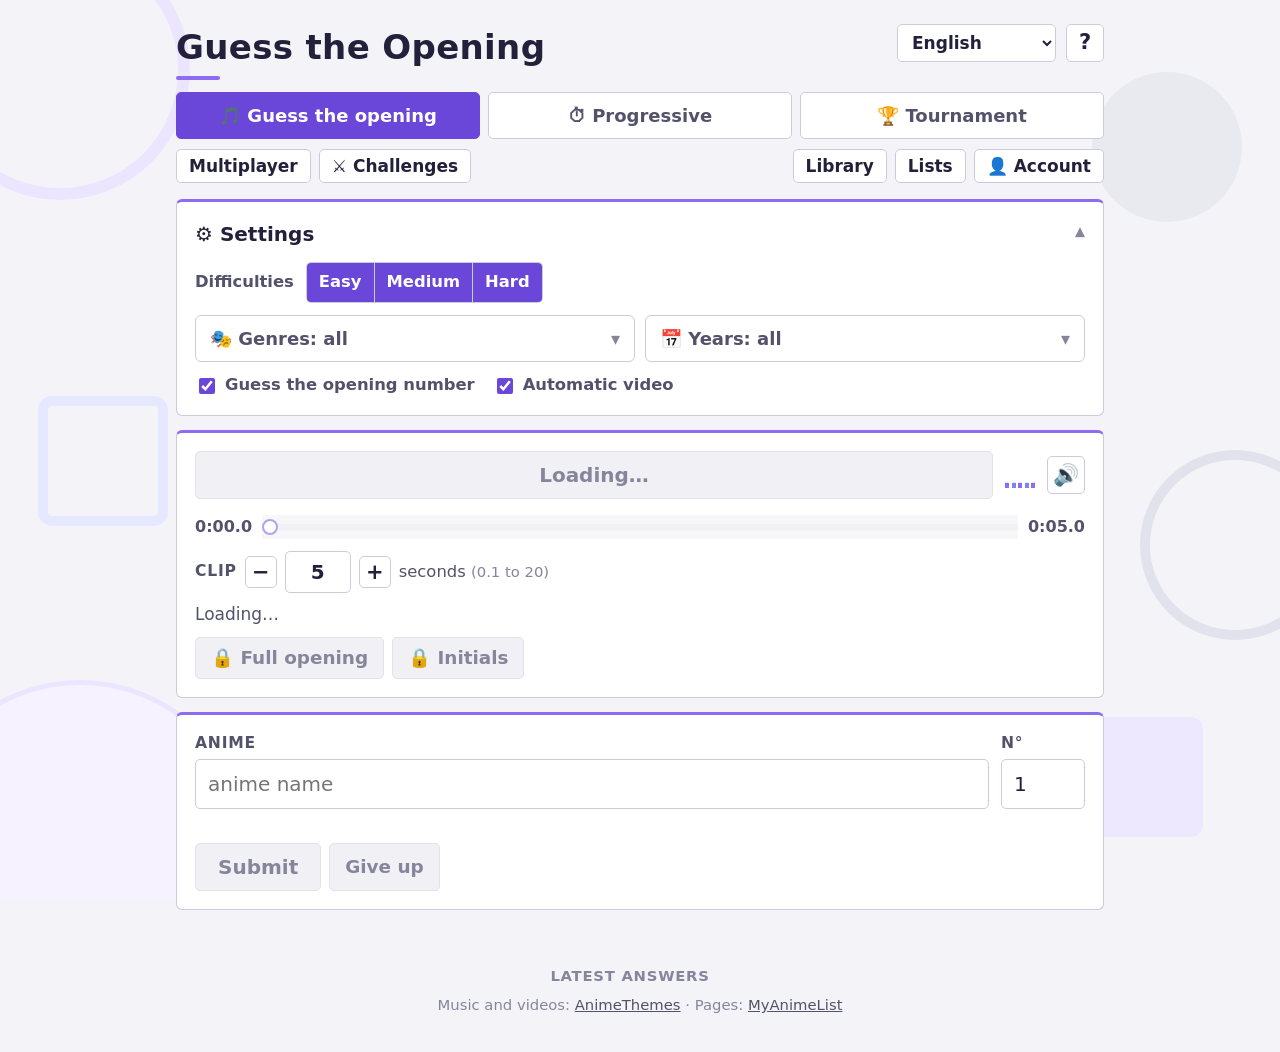
==== index.html @ 4250f439 "Add files via upload" ====
<!DOCTYPE html>
<html lang="fr">
<head>
  <meta charset="UTF-8">
  <meta name="viewport" content="width=device-width, initial-scale=1, viewport-fit=cover">
  <meta name="theme-color" content="#f4f4f8">
  <title>Devine l'opening</title>
  <link rel="icon" href="favicon.svg" type="image/svg+xml">
  <link rel="icon" href="favicon-32.png" sizes="32x32" type="image/png">
  <link rel="apple-touch-icon" href="apple-touch-icon.png">
  <link rel="manifest" href="site.webmanifest">
  <link rel="stylesheet" href="css/style.css?v=20261087">
</head>
<body>

  <!-- Décor animé (purement visuel) -->
  <div class="deco" aria-hidden="true">
    <span></span><span></span><span></span><span></span><span></span><span></span>
  </div>

  <header class="top">
    <div class="brand">
      <h1>Devine l'opening</h1>
    </div>

    <div class="top-right">
      <!-- Langue -->
      <select id="lang-select" class="lang-select" aria-label="Langue"></select>

      <!-- Aide : survol sur ordinateur, appui sur téléphone -->
      <div id="help" class="help">
        <button id="help-btn" class="btn secondary square" type="button" aria-describedby="help-box" aria-label="Aide">?</button>
        <div id="help-box" class="help-box" role="tooltip">
          <!-- ✏️ RÈGLES : tu peux modifier ce texte (balises <h3>, <p>, <ul>, <b>, <u>…).
               Les <span data-count="…"> sont remplis automatiquement par le site. -->
          <h3>Jouer</h3>
          <ul>
            <li data-i18n-html="help1">Un extrait d'opening est joué à un <b>moment aléatoire</b> (durée réglable : <b>0,1 à 20 s</b>).</li>
            <li data-i18n-html="help2">Trouve <b>l'anime</b> et le <b>numéro de l'opening</b>, puis <b>Valider</b>. Les saisons d'un anime sont regroupées et ses openings numérotés <u>à la suite</u>. Deux openings qui ont la même musique sont tous les deux acceptés.</li>
            <li data-i18n-html="help3"><b>Correct</b> = bon anime et bon numéro · <b>Presque</b> = bon anime, mauvais numéro · <b>Faux</b>. <b>Abandonner</b> montre la réponse.</li>
            <li data-i18n-html="help4">Options : décocher <b>Deviner le numéro</b> pour ne trouver que l'anime ; <b>Vidéo automatique</b> lance la vidéo après chaque réponse.</li>
          </ul>

          <h3>Indices</h3>
          <ul>
            <li data-i18n-html="help5"><b>Opening entier</b> : la musique complète. Il débloque ensuite <b>Initiales</b> : la première lettre de chaque mot du titre.</li>
          </ul>

          <h3>Difficultés (cumulables)</h3>
          <ul>
            <li data-i18n-html="help6"><b>Facile</b> : <span data-count="easy">…</span> openings, les plus connus.</li>
            <li data-i18n-html="help7"><b>Moyen</b> : <span data-count="medium">…</span> openings, moins marquants.</li>
            <li data-i18n-html="help8"><b>Difficile</b> : <span data-count="hard">…</span> openings, tout le reste du catalogue.</li>
          </ul>
          <p class="small" data-i18n-html="help9">La difficulté est notée pour chaque <b>opening</b>, pas pour l'anime entier : dans une même série, certains sont faciles et d'autres difficiles. Classement fait à la main (époque, popularité de l'anime, notoriété de l'opening). Les nombres se calculent au premier chargement (quelques minutes).</p>

          <h3>Après la réponse</h3>
          <ul>
            <li data-i18n-html="help10">Titre, difficulté, couverture, sortie, lien <b>MyAnimeList</b> et <b>vidéo</b> de l'opening.</li>
            <li data-i18n-html="help11"><b>＋ Ajouter à une liste</b> range l'opening dans une ou plusieurs de tes listes.</li>
          </ul>

          <h3>Listes, compte, bibliothèque</h3>
          <ul>
            <li data-i18n-html="help12"><b>Listes</b> : crée autant de listes que tu veux. <b>Compte</b> : chaque compte a ses propres listes (enregistrées sur cet appareil ; exporte-les pour les retrouver ailleurs).</li>
            <li data-i18n-html="help13"><b>Bibliothèque</b> : tous les openings, avec recherche, difficulté, écoute <b>▶</b> et vidéo <b>🎬</b>.</li>
          </ul>

          <h3>Genres</h3>
          <ul>
            <li data-i18n-html="help14">Ouvre <b>🎭 Genres</b> (au-dessus du lecteur) et coche un ou plusieurs genres (Comédie, Ecchi, Isekai, Romance…) : seuls les openings d'animes ayant l'un de ces genres sont proposés. Rien de coché = tout le catalogue.</li>
            <li>Les genres concernent les animes de la liste Facile / Moyen ; les difficultés cochées restent prises en compte.</li>
          </ul>

          <h3>Défis entre amis</h3>
          <ul>
            <li data-i18n-html="help15">Onglet <b>⚔ Défis</b> : compose une liste d'openings (nombre libre), choisis pour chacun le <b>début</b> et la <b>durée</b> de l'extrait, puis copie le <b>lien</b> à envoyer à un ami.</li>
            <li>Ton ami ouvre le lien, joue les openings à la suite et peut te renvoyer son score.</li>
          </ul>

          <h3>Multijoueur</h3>
          <ul>
            <li data-i18n-html="help16">Crée une room et partage le <b>code</b> (ou le lien). L'hôte règle tout : difficultés, de <b>1 à 100</b> openings, durée, années, indices, numéro à deviner ou non.</li>
            <li data-i18n-html="help17">Tout le monde entend le même extrait. L'opening n'est révélé que quand <b>tous</b> ont validé ou abandonné.</li>
            <li data-i18n-html="help18"><b>3 points</b> par bonne réponse sans indice, <b>2</b> avec l'opening entier, <b>1</b> avec les initiales.</li>
          </ul>

          <h3>Crédits</h3>
          <p>Créé par Lypse avec l'aide de Claude AI.</p>
          <!-- FIN DES RÈGLES -->
        </div>
      </div>
    </div>
  </header>

  <!-- Les 3 jeux -->
  <nav class="modes" aria-label="Jeux">
    <a class="mode-tab active" href="index.html" aria-current="page">🎵 Devine l'opening</a>
    <a class="mode-tab" href="speed.html">⏱ Progressif</a>
    <a class="mode-tab" href="tournament.html">🏆 Tournoi</a>
  </nav>

  <!-- Menu : jouer à plusieurs | mes affaires -->
  <nav class="nav" aria-label="Menu">
    <div class="nav-group">
      <button id="nav-multi" class="btn secondary" type="button">Multijoueur</button>
      <button id="nav-challenge" class="btn secondary" type="button">⚔ Défis</button>
    </div>
    <div class="nav-group">
      <button id="nav-library" class="btn secondary" type="button">Bibliothèque</button>
      <button id="nav-lists" class="btn secondary" type="button">Listes</button>
      <button id="nav-account" class="btn secondary" type="button">👤 Compte</button>
    </div>
  </nav>

  <main>

    <!-- Bandeau du mode multijoueur -->
    <div id="mp-bar" class="mp-bar hidden">
      <span id="mp-bar-text"></span>
      <span class="mp-bar-actions">
        <button id="mp-force" class="btn secondary mini2 hidden" type="button" title="Révéler sans attendre les joueurs qui n'ont pas répondu">Révéler maintenant</button>
        <button id="mp-bar-leave" class="btn secondary mini2" type="button">Quitter</button>
      </span>
    </div>

    <!-- Réglages : tout au même endroit -->
    <details id="settings" class="card settings" open>
      <summary>⚙ Réglages</summary>
      <div class="set-body">
        <div class="set-row">
          <span class="set-label">Difficultés</span>
          <!-- Difficultés : on peut en activer plusieurs en même temps -->
          <div class="mode" role="group" aria-label="Difficultés">
            <button id="lvl-easy" class="seg active" type="button" aria-pressed="true">Facile</button>
            <button id="lvl-medium" class="seg active" type="button" aria-pressed="true">Moyen</button>
            <button id="lvl-hard" class="seg active" type="button" aria-pressed="true">Difficile</button>
          </div>
        </div>
    <div class="filter-row">
    <details id="genre-box" class="genre-box">
      <summary>🎭 Genres : <span id="genre-label">tous</span></summary>
      <div class="genre-body">
        <div id="genre-chips" class="genre-chips"></div>
        <p id="genre-info" class="lib-info"></p>
        <button id="genre-clear" class="btn secondary mini2" type="button">Tout décocher</button>
      </div>
    </details>
    <details id="year-box" class="genre-box">
      <summary>📅 Années : <span id="year-label">toutes</span></summary>
      <div class="genre-body">
        <div class="year-row">
          <label for="year-min">De</label>
          <input id="year-min" type="number" min="1960" max="2100" step="1" placeholder="1960" inputmode="numeric">
          <label for="year-max">à</label>
          <input id="year-max" type="number" min="1960" max="2100" step="1" placeholder="2026" inputmode="numeric">
        </div>
        <p id="year-info" class="lib-info"></p>
        <button id="year-clear" class="btn secondary mini2" type="button">Toutes les années</button>
      </div>
    </details>
    </div>
        <div class="options">
          <label class="opt"><input id="opt-number" type="checkbox" checked> Deviner le numéro d'opening</label>
          <label class="opt"><input id="opt-autovideo" type="checkbox" checked> Vidéo automatique</label>
        </div>
      </div>
    </details>

    <!-- Lecteur audio -->
    <section id="player-card" class="card">
      <p id="notice" class="notice hidden"></p>

      <div class="player-row">
        <button id="play-btn" class="btn big" type="button" disabled>Chargement…</button>

        <!-- Égaliseur décoratif : s'anime pendant la lecture -->
        <div class="eq" aria-hidden="true"><i></i><i></i><i></i><i></i><i></i></div>

        <div class="volume">
          <button id="vol-btn" class="btn secondary square" type="button" aria-label="Volume">🔊</button>
          <div id="vol-panel" class="vol-panel hidden">
            <input id="vol-range" type="range" min="0" max="100" value="50" aria-label="Volume">
            <span id="vol-val">50%</span>
          </div>
        </div>
      </div>

      <div class="seek-row">
        <span id="time-cur" class="time">0:00</span>
        <input id="seek" type="range" min="0" max="5" step="0.01" value="0" disabled aria-label="Position dans l'audio">
        <span id="time-max" class="time">0:05</span>
      </div>

      <!-- Durée de l'extrait (0,1 à 20 secondes) -->
      <div class="length-row">
        <label for="length-input">Extrait</label>
        <button id="len-minus" class="btn secondary mini" type="button" aria-label="Moins de secondes">−</button>
        <input id="length-input" type="number" min="0.1" max="20" step="0.1" value="5" inputmode="decimal">
        <button id="len-plus" class="btn secondary mini" type="button" aria-label="Plus de secondes">+</button>
        <span class="length-unit">secondes <small>(0,1 à 20)</small></span>
      </div>

      <p id="status" class="status"></p>

      <div class="hints">
        <button id="full-btn" class="btn hint-full" type="button" disabled>🔒 Opening entier</button>
        <button id="letters-btn" class="btn hint-letters" type="button" disabled>🔒 Initiales</button>
      </div>

      <div id="letters" class="letters hidden" aria-live="polite"></div>
    </section>

    <!-- Réponse -->
    <section class="card">
      <form id="answer-form" autocomplete="off">
        <div class="answer-row">
          <div class="field grow">
            <label for="anime-input">Anime</label>
            <div class="autocomplete">
              <input id="anime-input" type="text" placeholder="nom de l'anime" role="combobox"
                     aria-autocomplete="list" aria-expanded="false" aria-controls="suggestions"
                     spellcheck="false" autocapitalize="off" autocorrect="off">
              <ul id="suggestions" class="suggestions hidden" role="listbox"></ul>
            </div>
          </div>

          <div id="num-field" class="field num">
            <label for="opening-input">N°</label>
            <input id="opening-input" type="number" min="1" step="1" value="1" inputmode="numeric">
          </div>
        </div>

        <p id="answer-msg" class="answer-msg"></p>
        <div class="form-actions">
          <button id="submit-btn" class="btn big" type="submit" disabled>Valider</button>
          <button id="giveup-btn" class="btn secondary" type="button" disabled>Abandonner</button>
        </div>
        <p id="wait-msg" class="wait-msg hidden"></p>
      </form>
    </section>

    <!-- Correction -->
    <section id="result" class="card result hidden" aria-live="polite">
      <div class="result-top">
        <img id="res-cover" class="cover hidden" alt="" loading="lazy" referrerpolicy="no-referrer">
        <div class="result-body">
          <div id="verdict" class="verdict"></div>
          <ul id="result-details" class="details"></ul>
        </div>
      </div>

      <div class="result-actions">
        <a id="res-mal" class="btn secondary hidden" target="_blank" rel="noopener noreferrer">Fiche MyAnimeList ↗</a>
        <button id="list-btn" class="btn secondary listbtn hidden" type="button">＋ Ajouter à une liste</button>
        <button id="res-video-btn" class="btn secondary hidden" type="button">▶ Voir l'opening</button>
      </div>

      <video id="res-video" class="res-video hidden" controls playsinline preload="none"></video>

      <!-- Multijoueur : résultats de la manche -->
      <div id="scoreboard" class="scoreboard hidden">
        <h3 id="sb-title"></h3>
        <ol id="sb-list"></ol>
      </div>
      <p id="mp-next-msg" class="mp-next-msg hidden"></p>

      <button id="next-btn" class="btn big" type="button">Suivant ➜</button>
    </section>

  </main>

  <footer class="foot">
    <div class="hist-row">
      <span class="foot-label">Dernières réponses</span>
      <div id="history" class="history" aria-label="Historique des réponses"></div>
      <span id="streak" class="streak"></span>
    </div>
    <p class="foot-credits">Musiques et vidéos : <a href="https://animethemes.moe" target="_blank" rel="noopener noreferrer">AnimeThemes</a> · Fiches : <a href="https://myanimelist.net" target="_blank" rel="noopener noreferrer">MyAnimeList</a></p>
  </footer>

  <!-- Fenêtre « Ajouter à une liste » -->
  <div id="picker" class="picker hidden" role="dialog" aria-modal="true" aria-label="Ajouter à une liste">
    <div class="picker-box">
      <h3>Ajouter à une liste</h3>
      <p id="picker-entry" class="picker-entry"></p>
      <ul id="picker-lists" class="picker-lists"></ul>
      <div class="picker-new">
        <input id="picker-new" type="text" maxlength="30" placeholder="nouvelle liste…" autocomplete="off">
        <button id="picker-create" class="btn" type="button">Créer</button>
      </div>
      <div class="picker-actions">
        <button id="picker-close" class="btn secondary" type="button">Fermer</button>
      </div>
    </div>
  </div>

  <!-- Panneau : bibliothèque, listes, multijoueur, compte -->
  <div id="panel" class="panel hidden" role="dialog" aria-modal="true" aria-label="Menu">
    <div class="panel-box">
      <div class="panel-head">
        <div class="tabs" role="tablist">
          <button class="tab active" type="button" data-tab="library">Bibliothèque</button>
          <button class="tab" type="button" data-tab="lists">Listes</button>
          <button class="tab" type="button" data-tab="multi">Multijoueur</button>
          <button class="tab" type="button" data-tab="challenge">Défis</button>
          <button class="tab" type="button" data-tab="account">Compte</button>
        </div>
        <button id="panel-close" class="btn secondary square" type="button" aria-label="Fermer">✕</button>
      </div>

      <div class="panel-body">

        <!-- Bibliothèque -->
        <section id="tab-library" class="tabpane">
          <input id="lib-q" type="text" placeholder="rechercher un anime (tout le catalogue)" spellcheck="false" autocomplete="off">
          <div class="lib-chips" role="group" aria-label="Difficultés affichées">
            <button class="lib-chip active" type="button" data-tier="easy">Facile</button>
            <button class="lib-chip active" type="button" data-tier="medium">Moyen</button>
            <button class="lib-chip active" type="button" data-tier="hard">Difficile</button>
          </div>
          <label class="lib-vol" for="lib-vol">🔊 Volume de la musique
            <input id="lib-vol" type="range" min="0" max="100" value="50" aria-label="Volume de la musique de la bibliothèque">
            <span id="lib-vol-val">50%</span>
          </label>
          <p id="lib-info" class="lib-info"></p>
          <div id="lib-list" class="lib-list"></div>
        </section>

        <!-- Listes -->
        <section id="tab-lists" class="tabpane hidden">
          <div class="lists-bar">
            <select id="lists-select" aria-label="Choisir une liste"></select>
            <button id="lists-rename" class="btn secondary mini2" type="button">Renommer</button>
            <button id="lists-delete" class="btn secondary mini2" type="button">Supprimer</button>
          </div>
          <div class="lists-new">
            <input id="lists-new" type="text" maxlength="30" placeholder="nouvelle liste…" autocomplete="off">
            <button id="lists-create" class="btn" type="button">Créer une liste</button>
          </div>
          <p id="lists-info" class="lib-info"></p>
          <ul id="lists-rows" class="lib-rows"></ul>
        </section>

        <!-- Multijoueur -->
        <section id="tab-multi" class="tabpane hidden">
          <div id="mp-start" class="mp-block">
            <label for="mp-name">Pseudo</label>
            <input id="mp-name" type="text" maxlength="16" placeholder="ton pseudo" autocomplete="off">
            <div class="mp-actions">
              <button id="mp-create" class="btn" type="button">Créer une room</button>
            </div>
            <div class="mp-join">
              <input id="mp-code" type="text" maxlength="5" placeholder="CODE" autocomplete="off" spellcheck="false">
              <button id="mp-join" class="btn secondary" type="button">Rejoindre</button>
            </div>
            <p id="mp-msg" class="mp-msg"></p>
          </div>

          <div id="mp-lobby" class="mp-block hidden">
            <div class="mp-code-row">
              <span>Room</span> <b id="mp-room-code" class="mp-code"></b>
              <button id="mp-copy" class="btn secondary mini2" type="button">Copier le lien</button>
            </div>

            <h3>Joueurs <span id="mp-count"></span></h3>
            <ul id="mp-players" class="mp-players"></ul>

            <!-- Réglages (modifiables par l'hôte avant le lancement) -->
            <div id="mp-settings" class="mp-settings">
              <h3>Réglages des openings</h3>
              <div class="mp-row">
                <span class="mp-label">Difficultés</span>
                <label class="mp-check"><input id="mp-lvl-easy" type="checkbox" checked> Facile</label>
                <label class="mp-check"><input id="mp-lvl-medium" type="checkbox" checked> Moyen</label>
                <label class="mp-check"><input id="mp-lvl-hard" type="checkbox" checked> Difficile</label>
              </div>
              <div class="mp-row">
                <label class="mp-label" for="mp-rounds">Nombre d'openings</label>
                <input id="mp-rounds" type="number" min="1" max="100" step="1" value="10" inputmode="numeric">
                <small>(1 à 100)</small>
              </div>
              <div class="mp-row">
                <label class="mp-label" for="mp-length">Durée de l'extrait</label>
                <input id="mp-length" type="number" min="0.1" max="20" step="0.1" value="5" inputmode="decimal">
                <small>secondes (0,1 à 20)</small>
              </div>
              <div class="mp-row">
                <label class="mp-label" for="mp-year-min">Années</label>
                <input id="mp-year-min" type="number" min="1960" max="2100" step="1" placeholder="de" inputmode="numeric">
                <input id="mp-year-max" type="number" min="1960" max="2100" step="1" placeholder="à" inputmode="numeric">
                <small>(facultatif)</small>
              </div>
              <div class="mp-row">
                <span class="mp-label">Genres</span>
                <div id="mp-genres" class="genre-chips"></div>
              </div>
              <p class="mp-hint">Aucun genre coché = tous les openings. Les genres concernent les animes de la liste Facile / Moyen.</p>
              <div class="mp-row">
                <span class="mp-label">À deviner</span>
                <label class="mp-check"><input id="mp-number" type="checkbox" checked> Le numéro de l'opening (sinon, seulement l'anime)</label>
              </div>
              <div class="mp-row">
                <span class="mp-label">Indices</span>
                <label class="mp-check"><input id="mp-hints" type="checkbox" checked> Autorisés (ils rapportent moins de points)</label>
              </div>
            </div>
            <p id="mp-summary" class="mp-summary hidden"></p>
            <p id="mp-wait-host" class="mp-wait hidden">En attente du lancement par l'hôte…</p>

            <div class="mp-actions">
              <button id="mp-begin" class="btn big" type="button">Lancer la partie</button>
              <button id="mp-leave" class="btn secondary" type="button">Quitter la room</button>
            </div>
            <p id="mp-lobby-msg" class="mp-msg"></p>
          </div>
        </section>

        <!-- Défis entre amis -->
        <section id="tab-challenge" class="tabpane hidden">

          <!-- Un défi reçu par lien : on l'affiche avant de le démarrer -->
          <div id="ch-play" class="ch-block hidden">
            <h3 id="ch-play-title"></h3>
            <p id="ch-play-info" class="mp-summary"></p>
            <div class="mp-actions">
              <button id="ch-start" class="btn big" type="button">Démarrer le défi</button>
              <button id="ch-back-build" class="btn secondary" type="button">Créer mon propre défi</button>
            </div>
            <p id="ch-play-msg" class="mp-msg"></p>
          </div>

          <!-- Fin d'un défi -->
          <div id="ch-final" class="ch-block hidden">
            <h3 id="ch-final-title"></h3>
            <p id="ch-final-score" class="mp-summary"></p>
            <ul id="ch-final-list" class="lib-rows"></ul>
            <div class="mp-actions">
              <button id="ch-copy-result" class="btn" type="button">Copier mon résultat</button>
              <button id="ch-quit" class="btn secondary" type="button">Fermer le défi</button>
            </div>
          </div>

          <!-- Création d'un défi -->
          <div id="ch-build" class="ch-block">
            <p class="acc-note">Compose une liste d'openings pour un ami : pour chacun, tu choisis où l'extrait démarre et sa durée. Ajoute des openings avec le bouton ⚔ de la Bibliothèque et des Listes, ou au hasard. (Ce ne sont pas les « listes » de favoris.)</p>

            <div class="mp-row">
              <label class="mp-label" for="ch-title">Nom du défi</label>
              <input id="ch-title" type="text" maxlength="40" placeholder="facultatif" autocomplete="off">
            </div>
            <div class="mp-row">
              <span class="mp-label">À deviner</span>
              <label class="mp-check"><input id="ch-number" type="checkbox" checked> Le numéro de l'opening (sinon, seulement l'anime)</label>
            </div>
            <div class="mp-row">
              <span class="mp-label">Indices</span>
              <label class="mp-check"><input id="ch-hints" type="checkbox"> Autorisés (ils rapportent moins de points)</label>
            </div>

            <h3>Chercher un opening à ajouter</h3>
            <div class="acc-row">
              <input id="ch-q" type="text" placeholder="nom d'un anime (ex. Naruto)" autocomplete="off" spellcheck="false">
              <button id="ch-q-go" class="btn secondary" type="button">Chercher</button>
            </div>
            <p id="ch-q-info" class="lib-info"></p>
            <div id="ch-q-res" class="ch-qres"></div>

            <h3>Openings du défi</h3>
            <p id="ch-count" class="lib-info"></p>
            <ul id="ch-list" class="ch-list"></ul>
            <div class="mp-actions">
              <button id="ch-clear" class="btn secondary mini2" type="button">Vider le défi</button>
            </div>

            <h3>Envoyer à un ami</h3>
            <div class="mp-actions">
              <button id="ch-copy-link" class="btn" type="button">Copier le lien</button>
            </div>
            <div class="mp-row">
              <input id="ch-import" type="text" placeholder="coller un code ou un lien de défi (pour le rouvrir ici)" autocomplete="off" spellcheck="false">
              <button id="ch-import-btn" class="btn secondary" type="button">Importer</button>
            </div>
            <p id="ch-msg" class="lib-info"></p>
          </div>
        </section>

        <!-- Compte -->
        <section id="tab-account" class="tabpane hidden">
          <p id="acc-current" class="acc-current"></p>
          <p class="acc-note">Les comptes sont enregistrés dans ce navigateur (il n'y a pas de serveur) : pour retrouver tes listes sur un autre appareil, exporte-les puis importe-les ici.</p>

          <div id="acc-login-block" class="acc-block hidden">
            <h3>Se connecter</h3>
            <div class="acc-row">
              <select id="acc-select" aria-label="Compte"></select>
              <input id="acc-pass" type="password" placeholder="mot de passe (si besoin)" autocomplete="off">
              <button id="acc-login" class="btn" type="button">Connexion</button>
            </div>
          </div>

          <div class="acc-block">
            <h3>Créer un compte</h3>
            <div class="acc-row">
              <input id="acc-name" type="text" maxlength="30" placeholder="pseudo" autocomplete="off">
              <input id="acc-newpass" type="password" placeholder="mot de passe (facultatif)" autocomplete="off">
              <button id="acc-create" class="btn" type="button">Créer</button>
            </div>
            <label id="acc-keep-row" class="mp-check"><input id="acc-keep" type="checkbox" checked> Garder mes listes actuelles (mode invité) dans ce compte</label>
          </div>

          <div class="acc-block">
            <h3>Sauvegarde</h3>
            <div class="acc-row">
              <button id="acc-export" class="btn secondary" type="button">Exporter mes listes</button>
              <label class="btn secondary file-btn">Importer<input id="acc-import" type="file" accept="application/json,.json" hidden></label>
            </div>
          </div>

          <div class="acc-row acc-end">
            <button id="acc-logout" class="btn secondary hidden" type="button">Se déconnecter</button>
            <button id="acc-delete" class="btn secondary hidden" type="button">Supprimer ce compte</button>
          </div>
          <p id="acc-msg" class="mp-msg"></p>
        </section>

      </div>
    </div>
  </div>

  <script>try{var d=document.getElementById("settings");if(d&&window.matchMedia("(max-width:520px)").matches)d.open=false;}catch(e){}</script>
  <script src="js/i18n-data.js?v=20261087"></script>
  <script src="js/i18n.js?v=20261087"></script>
  <script src="js/animes.js?v=20261087"></script>
  <script src="js/genres.js?v=20261087"></script>
  <script src="js/overrides.js?v=20261087"></script>
  <script src="js/app.js?v=20261087"></script>
  <script src="js/lists.js?v=20261087"></script>
  <script src="js/library.js?v=20261087"></script>
  <script src="js/genre-ui.js?v=20261087"></script>
  <script src="js/challenge.js?v=20261087"></script>
  <script src="js/multi.js?v=20261087"></script>
  <script src="js/fx.js?v=20261087"></script>
</body>
</html>
---- css/style.css ----
:root {
  /* Gris et blanc : la base */
  --bg: #f4f4f8;
  --white: #ffffff;
  --g100: #f0f0f5;
  --g200: #e2e2ec;
  --g300: #cbcbdb;
  --g500: #85859b;
  --g700: #52526a;
  --ink: #22203a;

  /* Violet : l'accent principal */
  --v50: #f6f2ff;
  --v100: #ece5ff;
  --v200: #dccfff;
  --v300: #c8b6ff;
  --v500: #8c6cf0;
  --v600: #6a47d8;
  --v700: #5232b8;

  /* Bleu-violet : accent secondaire */
  --p100: #e6e8ff;
  --p500: #7c86f2;
  --p700: #4b52c9;

  --good: #2e8b57;
  --almost: #c9760f;
  --bad: #c94545;
  --gaveup: #6b6b82;

  --r: 6px;     /* arrondi des cartes */
  --r-s: 5px;   /* arrondi des boutons et champs */
}

* { box-sizing: border-box; }

html { font-size: 17px; }

body {
  margin: 0;
  min-height: 100vh;
  background: var(--bg);
  color: var(--ink);
  font-family: "Segoe UI", system-ui, -apple-system, Arial, sans-serif;
  line-height: 1.4;
  position: relative;
  overflow-x: hidden;
}

.hidden { display: none !important; }

/* ---------- Décor : formes pâles qui flottent doucement ---------- */
.deco {
  position: fixed;
  inset: 0;
  z-index: -1;
  pointer-events: none;
  overflow: hidden;
}
.deco span {
  position: absolute;
  display: block;
  animation: drift 10s ease-in-out infinite alternate, spin 40s linear infinite;
  transition: transform 0.7s cubic-bezier(0.2, 0.8, 0.2, 1);
}
.deco span:nth-child(1) { width: 260px; height: 260px; top: -60px; left: -70px;
  border: 12px solid var(--v100); border-radius: 50%; animation-duration: 11s, 50s; }
.deco span:nth-child(2) { width: 150px; height: 150px; top: 8%; right: 3%;
  background: var(--g200); border-radius: 50%; opacity: 0.6; animation-duration: 9s, 44s; animation-delay: -3s, 0s; }
.deco span:nth-child(3) { width: 130px; height: 130px; top: 44%; left: 3%;
  border: 10px solid var(--p100); border-radius: 14px; animation-duration: 12s, 36s; animation-delay: -5s, 0s; }
.deco span:nth-child(4) { width: 340px; height: 340px; bottom: -120px; left: -90px;
  background: var(--v50); border: 5px solid var(--v100); border-radius: 50%; animation-duration: 13s, 60s; animation-delay: -7s, 0s; }
.deco span:nth-child(5) { width: 190px; height: 190px; top: 50%; right: -50px;
  border: 10px solid var(--g200); border-radius: 50%; animation-duration: 10s, 46s; animation-delay: -2s, 0s; }
.deco span:nth-child(6) { width: 120px; height: 120px; bottom: 7%; right: 6%;
  background: var(--v100); border-radius: 12px; opacity: 0.8; animation-duration: 11s, 32s; animation-delay: -6s, 0s; }

@keyframes drift {
  from { translate: 0 0; scale: 1; }
  to   { translate: 50px -70px; scale: 1.08; }
}
@keyframes spin {
  from { rotate: 0deg; }
  to   { rotate: 360deg; }
}
@keyframes rise {
  from { opacity: 0; transform: translateY(8px); }
  to   { opacity: 1; transform: translateY(0); }
}
@keyframes pop {
  0%   { opacity: 0; transform: translateY(6px) scale(0.98); }
  100% { opacity: 1; transform: translateY(0) scale(1); }
}
@media (prefers-reduced-motion: reduce) {
  .deco span { animation: none; }
  .card, .result, .verdict { animation: none !important; }
  .eq i { animation: none !important; }
  * { transition: none !important; }
}

/* ---------- En-tête ---------- */
.top {
  display: flex;
  align-items: flex-start;
  justify-content: space-between;
  flex-wrap: wrap;
  gap: 12px;
  max-width: 800px;
  margin: 0 auto;
  padding: 24px 16px 12px;
}
h1 {
  margin: 0;
  font-size: 1.7rem;
  font-weight: 800;
  letter-spacing: 0.01em;
  color: var(--ink);
}
h1::after {
  content: "";
  display: block;
  width: 44px;
  height: 4px;
  margin-top: 4px;
  background: var(--v500);
  border-radius: 2px;
}

.hist-row { display: flex; align-items: center; gap: 10px; min-height: 18px; margin-top: 8px; }
.history { display: flex; gap: 3px; }
.history .h { width: 10px; height: 10px; border-radius: 2px; }
.history .correct { background: var(--good); }
.history .presque { background: var(--almost); }
.history .faux { background: var(--bad); }
.history .gaveup { background: var(--g500); }
.streak { font-size: 0.78rem; font-weight: 700; color: var(--v700); }

.top-right { display: flex; align-items: center; gap: 10px; }

/* ---------- Difficultés ---------- */
.mode {
  display: inline-flex;
  border: 1px solid var(--g300);
  border-radius: var(--r-s);
  overflow: hidden;
  background: var(--white);
}
.seg {
  font: inherit;
  font-weight: 600;
  font-size: 0.82rem;
  padding: 8px 12px;
  border: 0;
  background: transparent;
  color: var(--g700);
  cursor: pointer;
  touch-action: manipulation;
}
.seg + .seg { border-left: 1px solid var(--g300); }
.seg:hover { background: var(--g100); }
.seg.active { background: var(--v600); color: var(--white); }
.seg.active:hover { background: var(--v700); }
.seg:focus-visible { outline: 2px solid var(--v500); outline-offset: -2px; }

/* ---------- Aide (survol sur ordinateur, appui sur téléphone) ---------- */
.help { position: relative; }
.help-box {
  display: none;
  position: absolute;
  right: 0;
  top: calc(100% + 10px);
  width: min(440px, 90vw);
  max-height: 72vh;
  overflow-y: auto;
  padding: 14px 18px 16px;
  background: var(--white);
  border: 1px solid var(--g300);
  border-top: 3px solid var(--v500);
  border-radius: var(--r);
  box-shadow: 0 8px 24px rgba(34, 32, 58, 0.14);
  font-size: 0.88rem;
  z-index: 20;
}
.help:hover .help-box,
.help:focus-within .help-box,
.help.open .help-box { display: block; }
.help-box h3 { margin: 12px 0 4px; font-size: 0.95rem; color: var(--v700); }
.help-box h3:first-child { margin-top: 0; }
.help-box p { margin: 6px 0; }
.help-box ul { margin: 6px 0; padding-left: 18px; }
.help-box li { margin: 3px 0; }
.help-box .small { font-size: 0.78rem; color: var(--g700); }
.help-box a { color: var(--v700); }

/* ---------- Mise en page ---------- */
main {
  max-width: 800px;
  margin: 0 auto;
  padding: 4px 16px 56px;
  display: flex;
  flex-direction: column;
  gap: 14px;
}
.card {
  background: var(--white);
  border: 1px solid var(--g300);
  border-top: 3px solid var(--v500);
  border-radius: var(--r);
  padding: 18px;
  animation: rise 0.4s ease both;
}
main > .card:nth-child(2) { animation-delay: 0.06s; }
main > .card:nth-child(3) { animation-delay: 0.12s; }
.result { animation: pop 0.3s ease both; }

/* ---------- Boutons ---------- */
.btn {
  display: inline-block;
  font: inherit;
  font-weight: 600;
  font-size: 0.92rem;
  line-height: 1.2;
  text-align: center;
  text-decoration: none;
  color: var(--white);
  background: var(--v600);
  border: 1px solid var(--v700);
  border-radius: var(--r-s);
  padding: 9px 15px;
  cursor: pointer;
  touch-action: manipulation;
  -webkit-tap-highlight-color: transparent;
  transition: background 0.15s, border-color 0.15s;
}
.btn:hover:not(:disabled) { background: var(--v700); }
.btn:active:not(:disabled) { transform: translateY(1px); }
.btn:focus-visible { outline: 2px solid var(--v500); outline-offset: 2px; }
.btn:disabled {
  background: var(--g100);
  border-color: var(--g200);
  color: var(--g500);
  cursor: not-allowed;
}
.btn.big { font-size: 1rem; padding: 11px 22px; }

.btn.secondary {
  color: var(--ink);
  background: var(--white);
  border-color: var(--g300);
}
.btn.secondary:hover:not(:disabled) { background: var(--g100); }
.btn.secondary:disabled { background: var(--g100); border-color: var(--g200); color: var(--g500); }

.btn.square { width: 38px; height: 38px; padding: 0; font-size: 1.05rem; }
.btn.mini { width: 32px; height: 32px; padding: 0; font-size: 1.05rem; }

/* Boutons d'indice : contour coloré, plein une fois débloqué */
.hints .btn { background: var(--white); }
.hint-full:not(:disabled) { color: var(--v700); border-color: var(--v500); }
.hint-full:hover:not(:disabled):not(.done) { background: var(--v50); }
.hint-letters:not(:disabled) { color: var(--p700); border-color: var(--p500); }
.hint-letters:hover:not(:disabled):not(.done) { background: var(--p100); }
.hints .btn:disabled { background: var(--g100); border-color: var(--g200); color: var(--g500); }
.hint-full.done { background: var(--v600); border-color: var(--v700); color: var(--white); cursor: default; }
.hint-letters.done { background: var(--p700); border-color: var(--p700); color: var(--white); cursor: default; }

/* ---------- Lecteur ---------- */
.player-row { display: flex; align-items: center; gap: 12px; }
.player-row .big { flex: 1; }

.eq { display: flex; align-items: flex-end; gap: 3px; height: 26px; width: 30px; }
.eq i {
  flex: 1;
  height: 100%;
  border-radius: 1px;
  background: var(--v500);
  transform-origin: bottom;
  transform: scaleY(0.2);
  transition: transform 0.3s;
}
.eq i:nth-child(2), .eq i:nth-child(4) { background: var(--p500); }
.playing .eq i { animation: bounce 0.9s ease-in-out infinite alternate; }
.playing .eq i:nth-child(2) { animation-duration: 0.65s; animation-delay: -0.2s; }
.playing .eq i:nth-child(3) { animation-duration: 1.1s;  animation-delay: -0.5s; }
.playing .eq i:nth-child(4) { animation-duration: 0.75s; animation-delay: -0.35s; }
.playing .eq i:nth-child(5) { animation-duration: 0.95s; animation-delay: -0.1s; }
@keyframes bounce { from { transform: scaleY(0.2); } to { transform: scaleY(1); } }

.volume { position: relative; }
.vol-panel {
  position: absolute;
  right: 0;
  top: calc(100% + 8px);
  display: flex;
  align-items: center;
  gap: 10px;
  padding: 10px 14px;
  background: var(--white);
  border: 1px solid var(--g300);
  border-radius: var(--r);
  box-shadow: 0 8px 24px rgba(34, 32, 58, 0.14);
  z-index: 10;
}
.vol-panel input { width: 140px; }
#vol-val { min-width: 40px; font-variant-numeric: tabular-nums; font-weight: 600; font-size: 0.85rem; }

/* Barre de lecture */
.seek-row { display: flex; align-items: center; gap: 10px; margin-top: 16px; }
.time {
  min-width: 44px;
  font-variant-numeric: tabular-nums;
  font-weight: 600;
  font-size: 0.8rem;
  color: var(--g700);
}
.time:last-child { text-align: right; }
.seek-row input { flex: 1; }

/* Curseurs (volume + lecture) */
input[type="range"] {
  --p: 0%;
  -webkit-appearance: none;
  appearance: none;
  background: transparent;
  height: 24px;
  cursor: pointer;
  margin: 0;
}
input[type="range"]:disabled { opacity: 0.5; cursor: not-allowed; }
input[type="range"]:focus-visible { outline: 2px solid var(--v500); outline-offset: 3px; border-radius: 4px; }

input[type="range"]::-webkit-slider-runnable-track {
  height: 6px;
  border-radius: 3px;
  background: linear-gradient(to right, var(--v600) var(--p), var(--g200) var(--p));
}
input[type="range"]::-webkit-slider-thumb {
  -webkit-appearance: none;
  box-sizing: border-box;
  width: 16px;
  height: 16px;
  margin-top: -5px;               /* (6 - 16) / 2 : centré sur la barre */
  border-radius: 50%;
  background: var(--white);
  border: 2px solid var(--v600);
}
input[type="range"]::-moz-range-track { height: 6px; border-radius: 3px; background: var(--g200); }
input[type="range"]::-moz-range-progress { height: 6px; border-radius: 3px; background: var(--v600); }
input[type="range"]::-moz-range-thumb {
  box-sizing: border-box;
  width: 16px;
  height: 16px;
  border-radius: 50%;
  background: var(--white);
  border: 2px solid var(--v600);
}

/* Durée de l'extrait */
.length-row { display: flex; align-items: center; flex-wrap: wrap; gap: 8px; margin-top: 12px; }
.length-row input[type="number"] {
  width: 66px;
  padding: 6px 4px;
  text-align: center;
  font-weight: 700;
  -moz-appearance: textfield;
}
.length-row input[type="number"]::-webkit-outer-spin-button,
.length-row input[type="number"]::-webkit-inner-spin-button { -webkit-appearance: none; margin: 0; }
.length-unit { font-size: 0.82rem; color: var(--g700); }
.length-unit small { font-size: 0.74rem; color: var(--g500); }

.status { min-height: 1.1em; margin: 10px 0 0; color: var(--g700); font-size: 0.85rem; }
.notice {
  margin: 0 0 14px;
  padding: 10px 12px;
  background: #fff4e0;
  border: 1px solid #e8c68a;
  border-radius: var(--r-s);
  font-size: 0.85rem;
}

.hints { display: flex; flex-wrap: wrap; gap: 8px; margin-top: 10px; }

.letters {
  margin-top: 14px;
  padding: 12px 14px;
  background: var(--v50);
  border: 1px dashed var(--v500);
  border-radius: var(--r-s);
  font-family: "Consolas", "Courier New", monospace;
  font-size: 1.35rem;
  font-weight: 700;
  letter-spacing: 0.1em;
  color: var(--v700);
  display: flex;
  flex-wrap: wrap;
  gap: 6px 20px;
}

/* Une fois la réponse donnée, on retire ce qui ne sert plus */
.answered .length-row,
.answered .hints,
.answered .letters,
.answered .status { display: none; }

/* ---------- Réponse ---------- */
.answer-row { display: flex; gap: 12px; flex-wrap: wrap; }
.field { display: flex; flex-direction: column; gap: 4px; }
.field.grow { flex: 1 1 240px; }
.field.num { flex: 0 0 84px; }

label {
  font-weight: 700;
  font-size: 0.78rem;
  letter-spacing: 0.05em;
  text-transform: uppercase;
  color: var(--g700);
}

input[type="text"],
input[type="number"] {
  font: inherit;
  width: 100%;
  padding: 10px 12px;
  color: var(--ink);
  background: var(--white);
  border: 1px solid var(--g300);
  border-radius: var(--r-s);
  transition: border-color 0.15s, box-shadow 0.15s;
}
input[type="text"]:focus,
input[type="number"]:focus {
  outline: none;
  border-color: var(--v500);
  box-shadow: 0 0 0 3px var(--v100);
}
input:disabled { background: var(--g100); color: var(--g500); }

.autocomplete { position: relative; }
.suggestions {
  position: absolute;
  left: 0;
  right: 0;
  top: calc(100% + 4px);
  margin: 0;
  padding: 3px;
  list-style: none;
  max-height: 260px;
  overflow-y: auto;
  background: var(--white);
  border: 1px solid var(--g300);
  border-radius: var(--r);
  box-shadow: 0 8px 24px rgba(34, 32, 58, 0.14);
  z-index: 15;
}
.suggestions li {
  padding: 9px 10px;
  cursor: pointer;
  border-radius: 4px;
  border-left: 3px solid transparent;
}
.suggestions li:hover,
.suggestions li.active { background: var(--v50); border-left-color: var(--v500); }

.answer-msg { min-height: 1.2em; margin: 8px 0 6px; color: var(--bad); font-weight: 600; font-size: 0.85rem; }
.form-actions { display: flex; flex-wrap: wrap; gap: 8px; }

/* ---------- Correction ---------- */
.result-top { display: flex; gap: 14px; align-items: flex-start; }
.cover {
  width: 96px;
  flex: 0 0 96px;
  aspect-ratio: 2 / 3;
  object-fit: cover;
  border-radius: 4px;
  border: 1px solid var(--g300);
  background: var(--g100);
}
.result-body { flex: 1; min-width: 0; }

.verdict {
  display: inline-block;
  padding: 5px 16px;
  border-radius: var(--r-s);
  color: var(--white);
  font-weight: 800;
  font-size: 1.05rem;
  letter-spacing: 0.02em;
  animation: pop 0.35s 0.05s ease both;
}
.verdict.correct { background: var(--good); }
.verdict.presque { background: var(--almost); }
.verdict.faux { background: var(--bad); }
.verdict.gaveup { background: var(--gaveup); }

.details { margin: 12px 0 0; padding: 0; list-style: none; }
.details li { padding: 6px 0; border-bottom: 1px solid var(--g200); font-size: 0.95rem; }
.details li:last-child { border-bottom: none; }
.details strong {
  display: inline-block;
  min-width: 78px;
  font-size: 0.74rem;
  letter-spacing: 0.05em;
  text-transform: uppercase;
  color: var(--v700);
}

.result-actions { display: flex; flex-wrap: wrap; gap: 8px; margin-top: 14px; }
.res-video {
  display: block;
  width: 100%;
  max-height: 60vh;
  margin-top: 12px;
  background: #000;
  border-radius: var(--r-s);
}
.result > .btn.big { margin-top: 16px; }

/* ---------- Écrans tactiles ---------- */
@media (pointer: coarse) {
  input[type="range"] { height: 36px; }
  input[type="range"]::-webkit-slider-thumb { width: 24px; height: 24px; margin-top: -9px; }
  input[type="range"]::-moz-range-thumb { width: 24px; height: 24px; }
  .btn { min-height: 42px; }
  .btn.mini { min-width: 40px; min-height: 40px; }
  .suggestions li { padding: 12px 10px; }
}

/* ---------- Téléphone : interface plus compacte ---------- */
@media (max-width: 520px) {
  html { font-size: 16px; }
  .top { padding: 14px 12px 8px; gap: 8px; }
  h1 { font-size: 1.35rem; }
  h1::after { width: 34px; height: 3px; margin-top: 3px; }
  .top-right { width: 100%; justify-content: space-between; }
  .seg { padding: 7px 10px; font-size: 0.78rem; }
  main { padding: 2px 10px 40px; gap: 10px; }
  .card { padding: 12px; }
  .player-row { gap: 8px; }
  .eq { width: 22px; height: 22px; }
  .seek-row { margin-top: 12px; }
  .length-row { margin-top: 8px; gap: 6px; }
  .hints { margin-top: 8px; }
  .hints .btn { flex: 1 1 130px; }
  .letters { font-size: 1.1rem; padding: 10px; }
  .btn.big { padding: 11px 16px; }
  .form-actions .btn.big { flex: 1; }
  .cover { width: 70px; flex-basis: 70px; }
  .help-box { right: -4px; }
}

/* ======================================================================
   Particules sous la souris (js/fx.js)  — CORRECTIF : ces règles manquaient
   ====================================================================== */
.fx-dot {
  position: fixed;
  z-index: 300;
  border-radius: 50%;
  pointer-events: none;
  opacity: 0;
  animation: fx-pop var(--life, 800ms) ease-out forwards;
}
@keyframes fx-pop {
  0%   { opacity: 0.9; transform: translate(-50%, -50%) scale(1) rotate(0deg); }
  100% { opacity: 0;   transform: translate(calc(-50% + var(--dx, 0px)), calc(-50% + var(--dy, 0px))) scale(0.2) rotate(120deg); }
}
@media (prefers-reduced-motion: reduce) {
  .fx-dot { display: none; }
}

/* ======================================================================
   Menu, pied de page, favoris, bandeau multijoueur
   ====================================================================== */
.nav {
  display: flex;
  flex-wrap: wrap;
  gap: 8px;
  max-width: 800px;
  margin: 0 auto;
  padding: 0 16px 12px;
}
.btn.mini2 { padding: 5px 10px; font-size: 0.8rem; }

.foot {
  max-width: 800px;
  margin: 0 auto;
  padding: 0 16px 36px;
  text-align: center;
}
.foot .hist-row { justify-content: center; margin: 0 0 8px; }
.foot-label { font-size: 0.74rem; font-weight: 700; letter-spacing: 0.05em; text-transform: uppercase; color: var(--g500); }
.foot-credits { margin: 4px 0 0; font-size: 0.74rem; color: var(--g500); }
.foot-credits a { color: var(--g700); }

.hist-row { display: flex; align-items: center; gap: 10px; min-height: 18px; }
.history { display: flex; gap: 3px; }
.history .h { width: 10px; height: 10px; border-radius: 2px; }
.history .correct { background: var(--good); }
.history .presque { background: var(--almost); }
.history .faux { background: var(--bad); }
.history .gaveup { background: var(--g500); }
.streak { font-size: 0.78rem; font-weight: 700; color: var(--v700); }

.heart.on { color: #c0392b; border-color: #e6a0a0; background: #fff1f1; }
.heart.on:hover:not(:disabled) { background: #ffe3e3; }

.wait-msg { margin: 10px 0 0; font-size: 0.88rem; font-weight: 600; color: var(--v700); }

.mp-bar {
  display: flex;
  align-items: center;
  justify-content: space-between;
  gap: 10px;
  padding: 8px 12px;
  background: var(--v50);
  border: 1px solid var(--v200);
  border-left: 3px solid var(--v500);
  border-radius: var(--r-s);
  font-size: 0.86rem;
  font-weight: 600;
  color: var(--v700);
}
.mp-bar-actions { display: flex; gap: 6px; flex-shrink: 0; }

/* En multijoueur, les réglages sont ceux de l'hôte */
.is-multi .mode { opacity: 0.45; pointer-events: none; }
.is-multi .length-row { display: none; }
.nohints .hints, .nohints .letters { display: none; }

/* ---------- Résultats de manche (multijoueur) ---------- */
.scoreboard { margin-top: 14px; padding: 10px 12px; background: var(--g100); border-radius: var(--r-s); }
.scoreboard h3 { margin: 0 0 6px; font-size: 0.82rem; letter-spacing: 0.05em; text-transform: uppercase; color: var(--v700); }
.scoreboard ol { margin: 0; padding: 0; list-style: none; }
.scoreboard li { display: flex; align-items: center; gap: 8px; padding: 5px 0; border-bottom: 1px solid var(--g200); font-size: 0.92rem; }
.scoreboard li:last-child { border-bottom: none; }
.scoreboard li.me { font-weight: 700; }
.sb-name { flex: 1; min-width: 0; overflow: hidden; text-overflow: ellipsis; white-space: nowrap; }
.sb-verdict { font-size: 0.72rem; font-weight: 700; color: #fff; padding: 2px 8px; border-radius: 4px; }
.sb-verdict.correct { background: var(--good); }
.sb-verdict.presque { background: var(--almost); }
.sb-verdict.faux { background: var(--bad); }
.sb-verdict.gaveup { background: var(--gaveup); }
.sb-score { min-width: 52px; text-align: right; }
.mp-next-msg { margin: 12px 0 0; font-weight: 600; font-size: 0.9rem; color: var(--g700); }

/* ======================================================================
   Panneau : bibliothèque, favoris, multijoueur
   ====================================================================== */
.panel {
  position: fixed;
  inset: 0;
  z-index: 200;
  display: flex;
  align-items: flex-start;
  justify-content: center;
  padding: 24px 12px;
  background: rgba(34, 32, 58, 0.45);
  overflow-y: auto;
}
.panel-box {
  width: min(720px, 100%);
  max-height: calc(100vh - 48px);
  display: flex;
  flex-direction: column;
  background: var(--white);
  border: 1px solid var(--g300);
  border-top: 3px solid var(--v500);
  border-radius: var(--r);
  box-shadow: 0 12px 40px rgba(34, 32, 58, 0.3);
}
.panel-head { display: flex; align-items: center; justify-content: space-between; gap: 10px; padding: 10px 12px; border-bottom: 1px solid var(--g200); }
.tabs { display: flex; gap: 4px; flex-wrap: wrap; }
.tab {
  font: inherit; font-weight: 600; font-size: 0.88rem;
  padding: 7px 12px;
  background: transparent; color: var(--g700);
  border: 1px solid transparent; border-radius: var(--r-s);
  cursor: pointer;
}
.tab:hover { background: var(--g100); }
.tab.active { background: var(--v50); color: var(--v700); border-color: var(--v200); }
.panel-body { padding: 14px; overflow-y: auto; }
body.panel-open { overflow: hidden; }

/* Bibliothèque */
.lib-chips { display: flex; gap: 6px; margin: 10px 0 4px; flex-wrap: wrap; }
.lib-chip {
  font: inherit; font-size: 0.8rem; font-weight: 600;
  padding: 5px 12px; background: var(--white); color: var(--g700);
  border: 1px solid var(--g300); border-radius: 999px; cursor: pointer;
}
.lib-chip.active { background: var(--v600); border-color: var(--v700); color: #fff; }
.lib-info { margin: 8px 0; font-size: 0.84rem; color: var(--g700); }
.lib-list { display: flex; flex-direction: column; gap: 6px; }
.lib-item { border: 1px solid var(--g200); border-radius: var(--r-s); background: var(--white); }
.lib-item > summary {
  display: flex; align-items: center; gap: 8px;
  padding: 9px 12px; cursor: pointer; list-style: none; font-weight: 600;
}
.lib-item > summary::-webkit-details-marker { display: none; }
.lib-item > summary::before { content: "▸"; color: var(--g500); transition: transform 0.15s; }
.lib-item[open] > summary::before { transform: rotate(90deg); }
.lib-item[open] > summary { background: var(--g100); }
.lib-title { flex: 1; min-width: 0; }
.lib-count { font-size: 0.78rem; font-weight: 600; color: var(--g500); }
.lib-rows { margin: 0; padding: 4px 8px 8px; list-style: none; }
.lib-row { display: flex; align-items: center; gap: 8px; padding: 6px 4px; border-bottom: 1px solid var(--g200); }
.lib-row:last-child { border-bottom: none; }
.lib-num { min-width: 34px; font-weight: 800; color: var(--v700); font-variant-numeric: tabular-nums; }
.lib-song { flex: 1; min-width: 0; display: flex; flex-direction: column; font-size: 0.9rem; }
.lib-song b { overflow: hidden; text-overflow: ellipsis; white-space: nowrap; }
.lib-song small { color: var(--g500); overflow: hidden; text-overflow: ellipsis; white-space: nowrap; }
.lib-msg { padding: 8px 4px; font-size: 0.85rem; color: var(--g500); list-style: none; }
.lib-row .btn.mini { flex-shrink: 0; }
.heart-mini.on { color: #c0392b; border-color: #e6a0a0; background: #fff1f1; }
#lib-q { width: 100%; }
a.btn.mini { display: inline-flex; align-items: center; justify-content: center; width: auto; min-width: 32px; padding: 0 8px; font-size: 0.75rem; }

.pill { flex-shrink: 0; font-size: 0.7rem; font-weight: 700; letter-spacing: 0.03em; padding: 2px 8px; border-radius: 4px; color: #fff; }
.pill.easy { background: var(--good); }
.pill.medium { background: var(--almost); }
.pill.hard { background: var(--bad); }

/* Multijoueur */
.mp-block { display: flex; flex-direction: column; gap: 10px; }
.mp-block h3 { margin: 6px 0 0; font-size: 0.85rem; letter-spacing: 0.05em; text-transform: uppercase; color: var(--v700); }
.mp-actions { display: flex; flex-wrap: wrap; gap: 8px; margin-top: 4px; }
.mp-join { display: flex; gap: 8px; }
.mp-join input { width: 140px; text-align: center; letter-spacing: 0.2em; font-weight: 700; text-transform: uppercase; }
.mp-msg { min-height: 1.2em; margin: 0; font-size: 0.88rem; font-weight: 600; color: var(--bad); }
.mp-code-row { display: flex; align-items: center; gap: 10px; flex-wrap: wrap; }
.mp-code { font-size: 1.6rem; letter-spacing: 0.25em; color: var(--v700); }
.mp-players { margin: 0; padding: 0; list-style: none; display: flex; flex-wrap: wrap; gap: 6px; }
.mp-players li { padding: 5px 10px; background: var(--g100); border: 1px solid var(--g200); border-radius: 999px; font-size: 0.88rem; }
.mp-players li.is-host { border-color: var(--v500); background: var(--v50); }
.mp-settings { display: flex; flex-direction: column; gap: 8px; padding: 12px; border: 1px solid var(--g200); border-radius: var(--r-s); background: var(--g100); }
.mp-settings h3 { margin-top: 0; }
.mp-row { display: flex; align-items: center; flex-wrap: wrap; gap: 8px; }
.mp-label { min-width: 150px; font-weight: 600; font-size: 0.88rem; text-transform: none; letter-spacing: 0; color: var(--ink); }
.mp-check { display: inline-flex; align-items: center; gap: 6px; font-size: 0.88rem; font-weight: 500; text-transform: none; letter-spacing: 0; color: var(--ink); }
.mp-check input { width: auto; }
.mp-row input[type="number"] { width: 84px; padding: 7px 8px; }
.mp-row small { color: var(--g500); }
.mp-summary { margin: 0; padding: 10px 12px; background: var(--v50); border: 1px solid var(--v200); border-radius: var(--r-s); font-size: 0.88rem; }
.mp-wait { margin: 0; font-weight: 600; color: var(--g700); }

@media (max-width: 520px) {
  .nav { padding: 0 10px 8px; gap: 6px; }
  .nav .btn { flex: 1; padding: 8px 6px; font-size: 0.82rem; }
  .panel { padding: 8px 6px; }
  .panel-box { max-height: calc(100vh - 16px); }
  .panel-body { padding: 10px; }
  .mp-label { min-width: 100%; }
  .mp-bar { flex-direction: column; align-items: flex-start; }
  .foot { padding: 0 10px 28px; }
}

/* ======================================================================
   Options, listes, comptes
   ====================================================================== */
.options { display: flex; flex-wrap: wrap; gap: 6px 18px; margin: 0 0 12px; }
.opt { display: inline-flex; align-items: center; gap: 7px; font-size: 0.82rem; font-weight: 600; letter-spacing: 0; text-transform: none; color: var(--g700); cursor: pointer; }
.opt input { width: 16px; height: 16px; accent-color: var(--v600); cursor: pointer; }
.opt input:disabled { cursor: not-allowed; }
.is-multi .opt:first-child { opacity: 0.6; }

.listbtn.on { background: var(--v50); border-color: var(--v500); color: var(--v700); }
.btn.mini.on { background: var(--v50); border-color: var(--v500); color: var(--v700); }
.sb-pts { font-size: 0.78rem; font-weight: 700; color: var(--good); min-width: 70px; text-align: right; }

select {
  font: inherit;
  padding: 8px 10px;
  color: var(--ink);
  background: var(--white);
  border: 1px solid var(--g300);
  border-radius: var(--r-s);
  max-width: 100%;
}
select:focus { outline: none; border-color: var(--v500); box-shadow: 0 0 0 3px var(--v100); }

/* Fenêtre « Ajouter à une liste » */
.picker {
  position: fixed;
  inset: 0;
  z-index: 250;
  display: flex;
  align-items: center;
  justify-content: center;
  padding: 16px;
  background: rgba(34, 32, 58, 0.5);
}
.picker-box {
  width: min(420px, 100%);
  max-height: calc(100vh - 32px);
  overflow-y: auto;
  padding: 16px;
  background: var(--white);
  border: 1px solid var(--g300);
  border-top: 3px solid var(--v500);
  border-radius: var(--r);
  box-shadow: 0 12px 40px rgba(34, 32, 58, 0.3);
}
.picker-box h3 { margin: 0 0 4px; font-size: 1rem; color: var(--v700); }
.picker-entry { margin: 0 0 10px; font-size: 0.85rem; color: var(--g700); }
.picker-lists { margin: 0 0 12px; padding: 0; list-style: none; max-height: 40vh; overflow-y: auto; }
.picker-row { display: flex; align-items: center; gap: 10px; padding: 8px 4px; border-bottom: 1px solid var(--g200); cursor: pointer; text-transform: none; letter-spacing: 0; font-size: 0.95rem; font-weight: 600; color: var(--ink); }
.picker-row input { width: 18px; height: 18px; accent-color: var(--v600); }
.picker-name { flex: 1; min-width: 0; overflow: hidden; text-overflow: ellipsis; white-space: nowrap; }
.picker-row small { font-weight: 500; color: var(--g500); }
.picker-new { display: flex; gap: 8px; }
.picker-new input { flex: 1; min-width: 0; }
.picker-actions { display: flex; justify-content: flex-end; margin-top: 12px; }

/* Onglet Listes */
.lists-bar { display: flex; align-items: center; flex-wrap: wrap; gap: 8px; }
.lists-bar select { flex: 1; min-width: 160px; }
.lists-new { display: flex; gap: 8px; margin-top: 10px; }
.lists-new input { flex: 1; min-width: 0; }

/* Onglet Compte */
.acc-current { margin: 0 0 6px; font-weight: 700; color: var(--v700); }
.acc-note { margin: 0 0 12px; font-size: 0.82rem; color: var(--g700); }
.acc-block { display: flex; flex-direction: column; gap: 8px; padding: 12px; margin-bottom: 10px; border: 1px solid var(--g200); border-radius: var(--r-s); background: var(--g100); }
.acc-block h3 { margin: 0; font-size: 0.85rem; letter-spacing: 0.05em; text-transform: uppercase; color: var(--v700); }
.acc-row { display: flex; flex-wrap: wrap; gap: 8px; align-items: center; }
.acc-row input { flex: 1; min-width: 140px; }
.acc-end { margin-top: 4px; }
.file-btn { cursor: pointer; }

@media (max-width: 520px) {
  .options { gap: 4px 14px; margin-bottom: 10px; }
  .opt { font-size: 0.78rem; }
  .picker { align-items: flex-end; padding: 0; }
  .picker-box { width: 100%; border-radius: var(--r) var(--r) 0 0; }
}

/* ======================================================================
   Mise à jour : vidéo du catalogue, genres, défis entre amis
   ====================================================================== */

/* Une ligne d'opening peut s'ouvrir sur une vidéo (bibliothèque et listes) */
.lib-row { flex-wrap: wrap; }
.lib-video { flex: 1 1 100%; margin: 6px 0 4px; }
.lib-video video { display: block; width: 100%; max-height: 55vh; background: #000; border-radius: var(--r-s); }

/* Genres */
.genre-box { background: var(--white); border: 1px solid var(--g300); border-radius: var(--r); }
.genre-box > summary {
  padding: 10px 14px; cursor: pointer; list-style: none;
  font-weight: 600; font-size: 0.9rem; color: var(--g700);
}
.genre-box > summary::-webkit-details-marker { display: none; }
.genre-box > summary::after { content: "▾"; float: right; color: var(--g500); }
.genre-box[open] > summary::after { content: "▴"; }
.genre-box.filtering { border-color: var(--v500); }
.genre-box.filtering > summary { color: var(--v700); }
.genre-body { padding: 0 14px 12px; }
.genre-chips { display: flex; flex-wrap: wrap; gap: 6px; }
.genre-body .lib-info { margin: 8px 0; }
.is-multi .genre-box { opacity: 0.45; pointer-events: none; }
.filter-row { display: grid; grid-template-columns: 1fr 1fr; gap: 10px; align-items: start; }
.filter-row .genre-box { min-width: 0; }
.year-row { display: flex; align-items: center; gap: 8px; flex-wrap: wrap; }
.year-row label { font-size: 0.88rem; font-weight: 600; color: var(--g700); }
.year-row input { width: 92px; padding: 7px 8px; }
@media (max-width: 560px) { .filter-row { grid-template-columns: 1fr; } }
.mp-hint { margin: -2px 0 0; font-size: 0.78rem; color: var(--g500); }

/* Défis */
.ch-block { display: flex; flex-direction: column; gap: 10px; }
.ch-block h3 { margin: 6px 0 0; font-size: 0.85rem; letter-spacing: 0.05em; text-transform: uppercase; color: var(--v700); }
.ch-block .mp-row input[type="text"] { flex: 1 1 200px; width: auto; }
.ch-list { margin: 0; padding: 0; list-style: none; }
.ch-row { padding: 8px 4px; border-bottom: 1px solid var(--g200); }
.ch-row:last-child { border-bottom: none; }
.ch-top { display: flex; align-items: center; gap: 8px; }
.ch-top .btn.mini { flex-shrink: 0; }
.ch-ctrl { display: flex; flex-wrap: wrap; align-items: center; gap: 6px 14px; margin: 6px 0 0 40px; }
.ch-lbl {
  display: inline-flex; align-items: center; gap: 6px;
  font-size: 0.82rem; font-weight: 600; letter-spacing: 0; text-transform: none; color: var(--g700);
}
.ch-lbl input { width: 74px; padding: 6px 6px; text-align: center; }
.ch-seek { flex: 1 1 160px; min-width: 120px; }
.sb-verdict.skip { background: var(--g500); }
@media (max-width: 520px) {
  .ch-ctrl { margin-left: 0; }
}

/* Défis : recherche intégrée et vidéo de réglage */
.ch-qres { max-height: 260px; overflow-y: auto; margin-bottom: 10px; }
.ch-vid { margin: 8px 0 0 40px; }
.ch-vid video { width: 100%; max-height: 240px; border-radius: var(--r-s); background: #000; }
.ch-vid-bar { display: flex; flex-wrap: wrap; gap: 6px; margin-top: 6px; }
@media (max-width: 520px) { .ch-vid { margin-left: 0; } }

/* Volume de la musique (Bibliothèque) */
.lib-vol { display: flex; align-items: center; gap: 10px; margin: 8px 0 0; font-size: 0.86rem; font-weight: 600; color: var(--g700); }
.lib-vol input { flex: 1 1 120px; min-width: 100px; }
.lib-vol span { min-width: 38px; text-align: right; font-variant-numeric: tabular-nums; font-weight: 500; }

/* Choix de la langue */
.lang-select { width: auto; min-width: 0; height: 38px; padding: 0 28px 0 10px; font-size: 0.85rem; font-weight: 600; cursor: pointer; }

/* Défis : interface plus compacte et plus lisible */
#tab-challenge .ch-block { gap: 8px; }
#tab-challenge .acc-note { margin: 0; font-size: 0.84rem; line-height: 1.4; }
#tab-challenge .mp-row { gap: 4px 10px; }
#tab-challenge .mp-label { min-width: 110px; font-size: 0.9rem; }
#tab-challenge .mp-check { font-size: 0.9rem; }
.ch-block h3 { margin: 10px 0 0; padding-bottom: 4px; border-bottom: 1px solid var(--g200); font-size: 0.8rem; }
.ch-block .lib-info { margin: 0; font-size: 0.85rem; }
.ch-qres { max-height: 230px; overflow-x: hidden; overflow-y: auto; margin-bottom: 4px; }
.ch-qres .lib-list, .ch-qres .lib-item { min-width: 0; }
.ch-qres .lib-item { margin-bottom: 4px; }
.ch-qres .lib-item > summary { padding: 6px 10px; font-size: 0.9rem; }
.ch-qres .lib-rows { padding: 2px 8px 4px; }
.ch-qres .lib-row { flex-wrap: nowrap; padding: 4px 2px; }
.ch-qres .lib-num { min-width: 28px; font-size: 0.9rem; }
.ch-qres .lib-song b { font-size: 0.92rem; }
.lib-song small { font-size: 0.8rem; color: var(--g700); }
.ch-qres .btn.mini, #tab-challenge .lib-row .btn.mini.add { width: auto; min-width: 0; padding: 0 10px; white-space: nowrap; font-size: 0.82rem; }
.ch-row { padding: 6px 2px; }
.ch-ctrl { margin-top: 4px; gap: 4px 12px; }
.ch-lbl { font-size: 0.85rem; }
.ch-lbl input { width: 70px; padding: 4px 6px; }
.ch-top b { font-size: 0.95rem; }

/* Tournoi d'openings (tournament.html) */
.tn-box { display: flex; flex-direction: column; gap: 12px; }
.tn-intro { margin: 0; font-size: 0.95rem; color: var(--g700); }
.tn-opts { display: flex; align-items: center; flex-wrap: wrap; gap: 10px; }
.tn-lbl { font-weight: 600; font-size: 0.9rem; }
.tn-actions { display: flex; flex-wrap: wrap; gap: 8px; }
.tn-bar { height: 8px; border-radius: 4px; background: var(--g200); overflow: hidden; }
.tn-bar span { display: block; height: 100%; width: 0; background: var(--v600); transition: width 0.2s; }
.tn-head { display: flex; align-items: baseline; justify-content: space-between; gap: 10px; }
.tn-head h2 { margin: 0; font-size: 1.15rem; color: var(--v700); }
.tn-count { font-size: 0.85rem; font-weight: 600; color: var(--g500); }
.tn-duel { display: grid; grid-template-columns: 1fr 1fr; gap: 12px; }
.tn-card { display: flex; flex-direction: column; gap: 10px; align-items: stretch; }
.tn-card h3 { margin: 0; font-size: 0.85rem; letter-spacing: 0.05em; text-transform: uppercase; color: var(--v700); }
.tn-seek { width: 100%; }
.tn-time { font-size: 0.82rem; color: var(--g500); font-variant-numeric: tabular-nums; text-align: center; }
.tn-champ { text-align: center; display: flex; flex-direction: column; gap: 6px; align-items: center; }
.tn-champ h2 { margin: 0; font-size: 1.1rem; color: var(--v700); }
.tn-champ-title { margin: 0; font-size: 1.25rem; font-weight: 800; }
.tn-champ-song { margin: 0 0 6px; color: var(--g700); font-size: 0.92rem; }
.tn-h3 { margin: 0 0 6px; font-size: 0.85rem; letter-spacing: 0.05em; text-transform: uppercase; color: var(--v700); }
.tn-rt { margin: 12px 0 4px; font-size: 0.82rem; color: var(--g500); text-transform: uppercase; letter-spacing: 0.05em; }
.tn-duel-row { border: 1px solid var(--g200); border-radius: var(--r-s); padding: 6px 10px; margin-bottom: 6px; font-size: 0.9rem; }
.tn-it { padding: 2px 0; color: var(--g700); }
.tn-it.win { color: var(--ink); font-weight: 600; }
.tn-it small { color: var(--g500); font-weight: 400; }
@media (max-width: 560px) { .tn-duel { grid-template-columns: 1fr; } }
.tn-vid video { display: block; width: 100%; max-height: 240px; aspect-ratio: 16 / 9; background: #000; border-radius: var(--r-s); cursor: pointer; }
.tn-vid-champ { width: 100%; max-width: 460px; }
.tn-vid:empty { display: none; }
.tn-vid video { max-height: none; }

/* Grands écrans (pas les téléphones) : interface un peu plus grande */
@media (min-width: 900px) {
  html { font-size: 20px; }
  .top, main, .nav, .foot { max-width: 960px; }
  .panel-box { width: min(860px, 100%); }
}
@media (min-width: 1500px) {
  html { font-size: 21px; }
  .top, main, .nav, .foot { max-width: 1040px; }
  .panel-box { width: min(920px, 100%); }
}
.tn-reload { align-self: flex-start; }
.tn-between { text-align: center; align-items: center; padding: 24px 16px; animation: pop 0.3s ease both; }
.tn-between h2 { margin: 0; font-size: 1.5rem; color: var(--v700); }
.tn-between .tn-actions { justify-content: center; }
.tn-between-res { width: 100%; max-width: 640px; border: 1px solid var(--g200); border-radius: var(--r-s); padding: 10px 14px; text-align: left; font-size: 1rem; }
.tn-headr { display: inline-flex; align-items: center; gap: 12px; }
.tn-info { min-height: 3.2em; font-size: 0.92rem; line-height: 1.35; }
.tn-info .tn-it { color: var(--ink); }
.tn-info b { font-weight: 800; }

/* ======================================================================
   Les 3 jeux (onglets), menu regroupé, réglages
   ====================================================================== */
.modes { display: flex; gap: 8px; max-width: 800px; margin: 0 auto; padding: 0 16px 10px; }
.mode-tab {
  flex: 1;
  text-align: center;
  text-decoration: none;
  font-weight: 700;
  font-size: 0.9rem;
  padding: 10px 8px;
  border: 1px solid var(--g300);
  border-radius: var(--r-s);
  background: var(--white);
  color: var(--g700);
  touch-action: manipulation;
}
.mode-tab:hover { background: var(--g100); }
.mode-tab.active { background: var(--v600); border-color: var(--v600); color: var(--white); cursor: default; }
.mode-tab:focus-visible { outline: 2px solid var(--v500); outline-offset: 2px; }

.nav { justify-content: space-between; row-gap: 8px; }
.nav-group { display: flex; flex-wrap: wrap; gap: 8px; }
.nav .btn { padding: 6px 12px; font-size: 0.85rem; }

.settings > summary { cursor: pointer; font-weight: 800; color: var(--ink); list-style: none; display: flex; align-items: center; justify-content: space-between; }
.settings > summary::-webkit-details-marker { display: none; }
.settings > summary::after { content: "▾"; color: var(--g500); transition: transform 0.2s; }
.settings[open] > summary::after { transform: rotate(180deg); }
.settings > summary:focus-visible { outline: 2px solid var(--v500); outline-offset: 4px; border-radius: 4px; }
.set-body { display: flex; flex-direction: column; gap: 12px; margin-top: 14px; }
.set-row { display: flex; align-items: center; gap: 12px; flex-wrap: wrap; }
.set-label { font-size: 0.82rem; font-weight: 700; color: var(--g700); }
.settings .options { margin: 0; }

@media (max-width: 520px) {
  .modes { padding: 0 10px 8px; gap: 6px; }
  .mode-tab { font-size: 0.76rem; padding: 8px 4px; line-height: 1.25; display: flex; align-items: center; justify-content: center; }
  .nav { gap: 6px; }
  .nav-group { flex: 1 1 100%; gap: 6px; }
  .nav-group .btn { flex: 1; }
  .set-body { gap: 10px; margin-top: 10px; }
}
@media (min-width: 900px) { .modes { max-width: 960px; } }
@media (min-width: 1500px) { .modes { max-width: 1040px; } }

/* ---------- Page « Progressif » ---------- */
body[data-mode="speed"] .seek-row,
body[data-mode="speed"] .length-row,
body[data-mode="speed"] .hints,
body[data-mode="speed"] .letters,
body[data-mode="speed"] #list-btn,
.speed-hidden { display: none !important; }
body[data-mode="speed"] .answered .seek-row { display: flex !important; }
.speed-score { margin: 10px 0 0; text-align: right; font-size: 0.85rem; font-weight: 800; color: var(--v700); }
.stages { list-style: none; display: flex; gap: 6px; padding: 0; margin: 8px 0 0; }
.stage {
  flex: 1;
  text-align: center;
  padding: 9px 2px;
  border: 1px solid var(--g300);
  border-radius: var(--r-s);
  background: var(--g100);
  color: var(--g500);
  font-weight: 700;
  font-size: 0.85rem;
}
.stage.past { background: var(--v50); border-color: var(--v200); color: var(--v700); }
.stage.current { background: var(--v600); border-color: var(--v600); color: var(--white); }
.stage.locked::before { content: "🔒 "; font-size: 0.7em; }
.answered .stages { opacity: 0.6; }
@media (max-width: 520px) { .stage { font-size: 0.78rem; padding: 8px 0; } }

/* Téléphone : titre et langue sur la même ligne ; boutons de la page éclair mieux rangés */
@media (max-width: 520px) {
  .top { flex-wrap: nowrap; align-items: center; }
  .brand { min-width: 0; }
  .top-right { width: auto; flex-shrink: 0; gap: 8px; }
  .lang-select { max-width: 112px; }
}

/* Défis sur téléphone : le nom de l'anime passe sur toute la largeur, les boutons en dessous  */
@media (max-width: 520px) {
  .ch-top { flex-wrap: wrap; row-gap: 6px; }
  .ch-top .lib-song { flex: 1 1 calc(100% - 44px); min-width: 0; }
  .ch-top .lib-song b,
  .ch-top .lib-song small { white-space: normal; overflow: visible; text-overflow: clip; overflow-wrap: anywhere; }
  .ch-top .lib-song + .btn { margin-left: 42px; }
}

/* Tournoi : le bloc « Années » prend la largeur utile */
.tn-opts .genre-box { flex: 1 1 260px; max-width: 420px; }

/* Suggestions : message d'attente */
.suggestions li.searching { color: var(--g500); font-style: italic; cursor: default; pointer-events: none; }
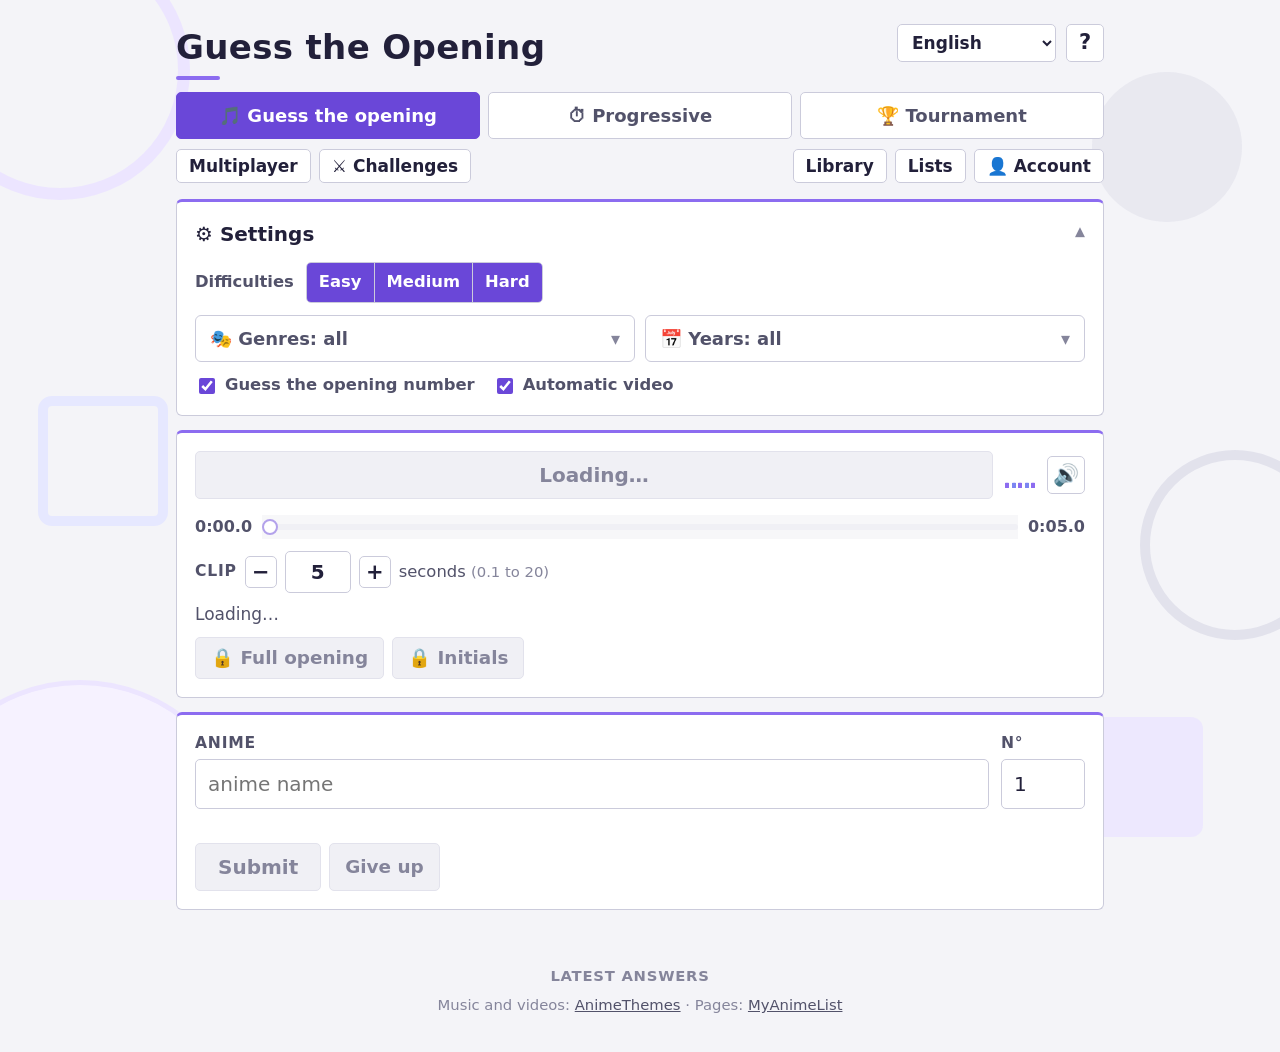
==== commit 755a57c1: "Add files via upload" ====
--- a/index.html
+++ b/index.html
@@ -9,7 +9,7 @@
   <link rel="icon" href="favicon-32.png" sizes="32x32" type="image/png">
   <link rel="apple-touch-icon" href="apple-touch-icon.png">
   <link rel="manifest" href="site.webmanifest">
-  <link rel="stylesheet" href="css/style.css?v=20261087">
+  <link rel="stylesheet" href="css/style.css?v=20261089">
 </head>
 <body>
 
@@ -529,17 +529,17 @@
   </div>
 
   <script>try{var d=document.getElementById("settings");if(d&&window.matchMedia("(max-width:520px)").matches)d.open=false;}catch(e){}</script>
-  <script src="js/i18n-data.js?v=20261087"></script>
-  <script src="js/i18n.js?v=20261087"></script>
-  <script src="js/animes.js?v=20261087"></script>
-  <script src="js/genres.js?v=20261087"></script>
-  <script src="js/overrides.js?v=20261087"></script>
-  <script src="js/app.js?v=20261087"></script>
-  <script src="js/lists.js?v=20261087"></script>
-  <script src="js/library.js?v=20261087"></script>
-  <script src="js/genre-ui.js?v=20261087"></script>
-  <script src="js/challenge.js?v=20261087"></script>
-  <script src="js/multi.js?v=20261087"></script>
-  <script src="js/fx.js?v=20261087"></script>
+  <script src="js/i18n-data.js?v=20261089"></script>
+  <script src="js/i18n.js?v=20261089"></script>
+  <script src="js/animes.js?v=20261089"></script>
+  <script src="js/genres.js?v=20261089"></script>
+  <script src="js/overrides.js?v=20261089"></script>
+  <script src="js/app.js?v=20261089"></script>
+  <script src="js/lists.js?v=20261089"></script>
+  <script src="js/library.js?v=20261089"></script>
+  <script src="js/genre-ui.js?v=20261089"></script>
+  <script src="js/challenge.js?v=20261089"></script>
+  <script src="js/multi.js?v=20261089"></script>
+  <script src="js/fx.js?v=20261089"></script>
 </body>
 </html>
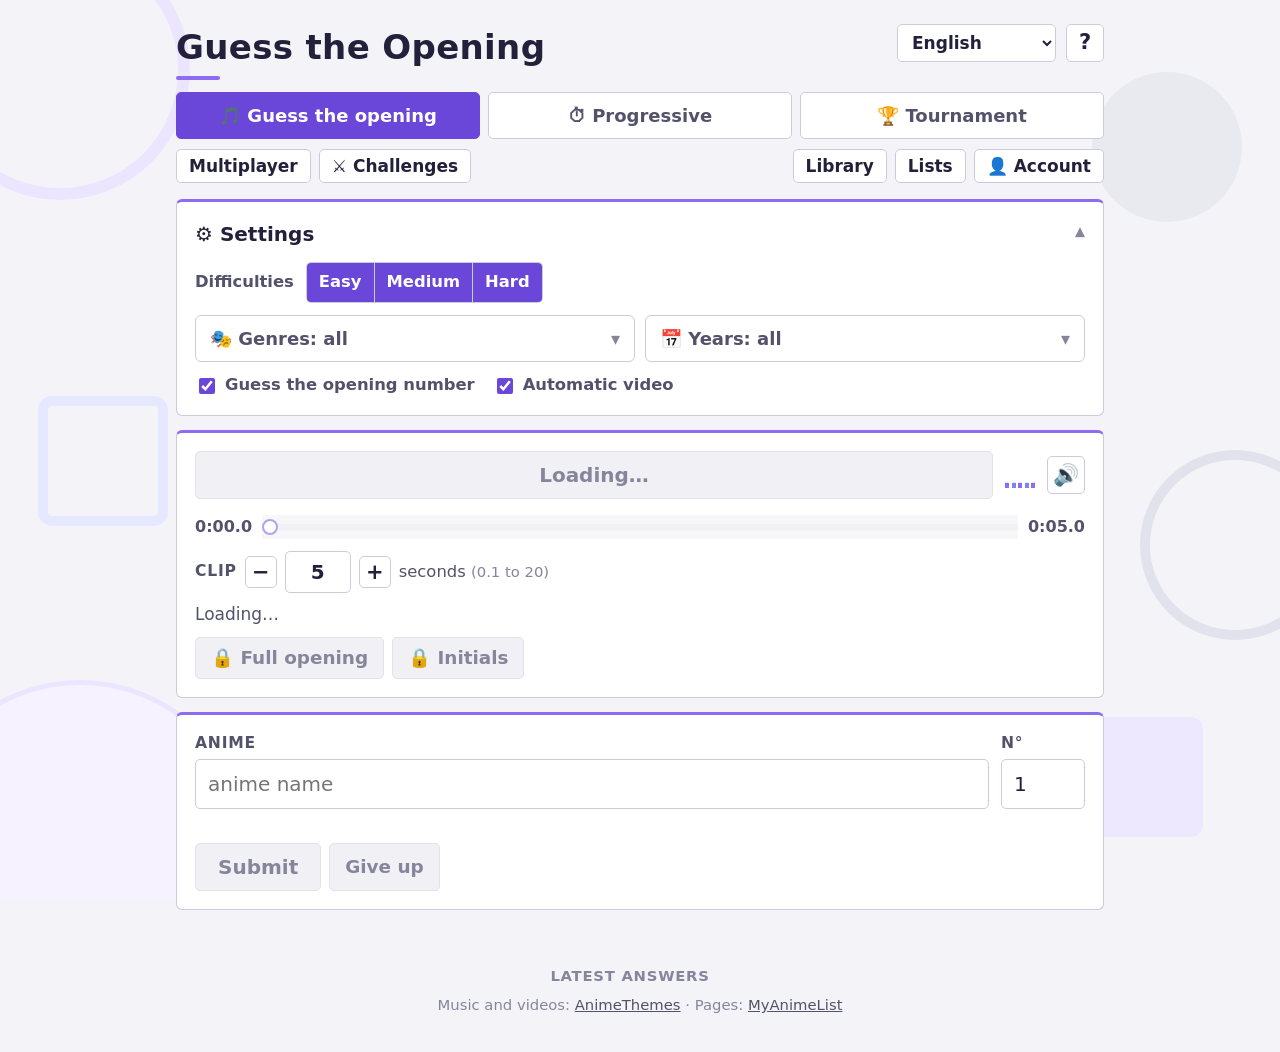
==== commit 0839ba85: "Add files via upload" ====
--- a/index.html
+++ b/index.html
@@ -9,7 +9,7 @@
   <link rel="icon" href="favicon-32.png" sizes="32x32" type="image/png">
   <link rel="apple-touch-icon" href="apple-touch-icon.png">
   <link rel="manifest" href="site.webmanifest">
-  <link rel="stylesheet" href="css/style.css?v=20261089">
+  <link rel="stylesheet" href="css/style.css?v=20261093">
 </head>
 <body>
 
@@ -529,17 +529,17 @@
   </div>
 
   <script>try{var d=document.getElementById("settings");if(d&&window.matchMedia("(max-width:520px)").matches)d.open=false;}catch(e){}</script>
-  <script src="js/i18n-data.js?v=20261089"></script>
-  <script src="js/i18n.js?v=20261089"></script>
-  <script src="js/animes.js?v=20261089"></script>
-  <script src="js/genres.js?v=20261089"></script>
-  <script src="js/overrides.js?v=20261089"></script>
-  <script src="js/app.js?v=20261089"></script>
-  <script src="js/lists.js?v=20261089"></script>
-  <script src="js/library.js?v=20261089"></script>
-  <script src="js/genre-ui.js?v=20261089"></script>
-  <script src="js/challenge.js?v=20261089"></script>
-  <script src="js/multi.js?v=20261089"></script>
-  <script src="js/fx.js?v=20261089"></script>
+  <script src="js/i18n-data.js?v=20261093"></script>
+  <script src="js/i18n.js?v=20261093"></script>
+  <script src="js/animes.js?v=20261093"></script>
+  <script src="js/genres.js?v=20261093"></script>
+  <script src="js/overrides.js?v=20261093"></script>
+  <script src="js/app.js?v=20261093"></script>
+  <script src="js/lists.js?v=20261093"></script>
+  <script src="js/library.js?v=20261093"></script>
+  <script src="js/genre-ui.js?v=20261093"></script>
+  <script src="js/challenge.js?v=20261093"></script>
+  <script src="js/multi.js?v=20261093"></script>
+  <script src="js/fx.js?v=20261093"></script>
 </body>
 </html>
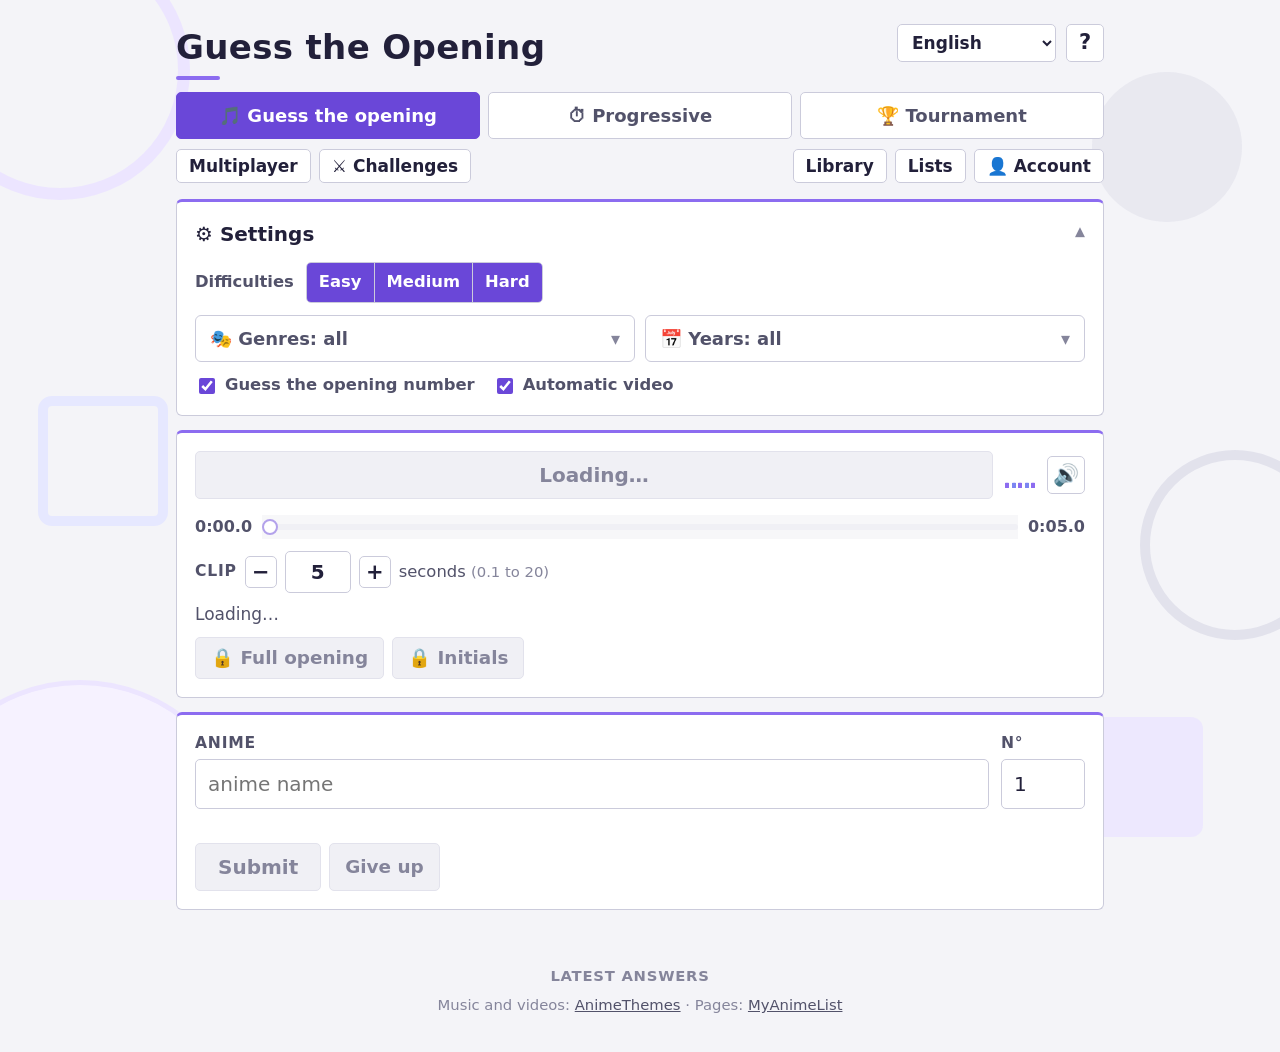
==== commit 1236ced7: "Add files via upload" ====
--- a/index.html
+++ b/index.html
@@ -9,7 +9,7 @@
   <link rel="icon" href="favicon-32.png" sizes="32x32" type="image/png">
   <link rel="apple-touch-icon" href="apple-touch-icon.png">
   <link rel="manifest" href="site.webmanifest">
-  <link rel="stylesheet" href="css/style.css?v=20261093">
+  <link rel="stylesheet" href="css/style.css?v=20261094">
 </head>
 <body>
 
@@ -529,17 +529,17 @@
   </div>
 
   <script>try{var d=document.getElementById("settings");if(d&&window.matchMedia("(max-width:520px)").matches)d.open=false;}catch(e){}</script>
-  <script src="js/i18n-data.js?v=20261093"></script>
-  <script src="js/i18n.js?v=20261093"></script>
-  <script src="js/animes.js?v=20261093"></script>
-  <script src="js/genres.js?v=20261093"></script>
-  <script src="js/overrides.js?v=20261093"></script>
-  <script src="js/app.js?v=20261093"></script>
-  <script src="js/lists.js?v=20261093"></script>
-  <script src="js/library.js?v=20261093"></script>
-  <script src="js/genre-ui.js?v=20261093"></script>
-  <script src="js/challenge.js?v=20261093"></script>
-  <script src="js/multi.js?v=20261093"></script>
-  <script src="js/fx.js?v=20261093"></script>
+  <script src="js/i18n-data.js?v=20261094"></script>
+  <script src="js/i18n.js?v=20261094"></script>
+  <script src="js/animes.js?v=20261094"></script>
+  <script src="js/genres.js?v=20261094"></script>
+  <script src="js/overrides.js?v=20261094"></script>
+  <script src="js/app.js?v=20261094"></script>
+  <script src="js/lists.js?v=20261094"></script>
+  <script src="js/library.js?v=20261094"></script>
+  <script src="js/genre-ui.js?v=20261094"></script>
+  <script src="js/challenge.js?v=20261094"></script>
+  <script src="js/multi.js?v=20261094"></script>
+  <script src="js/fx.js?v=20261094"></script>
 </body>
 </html>
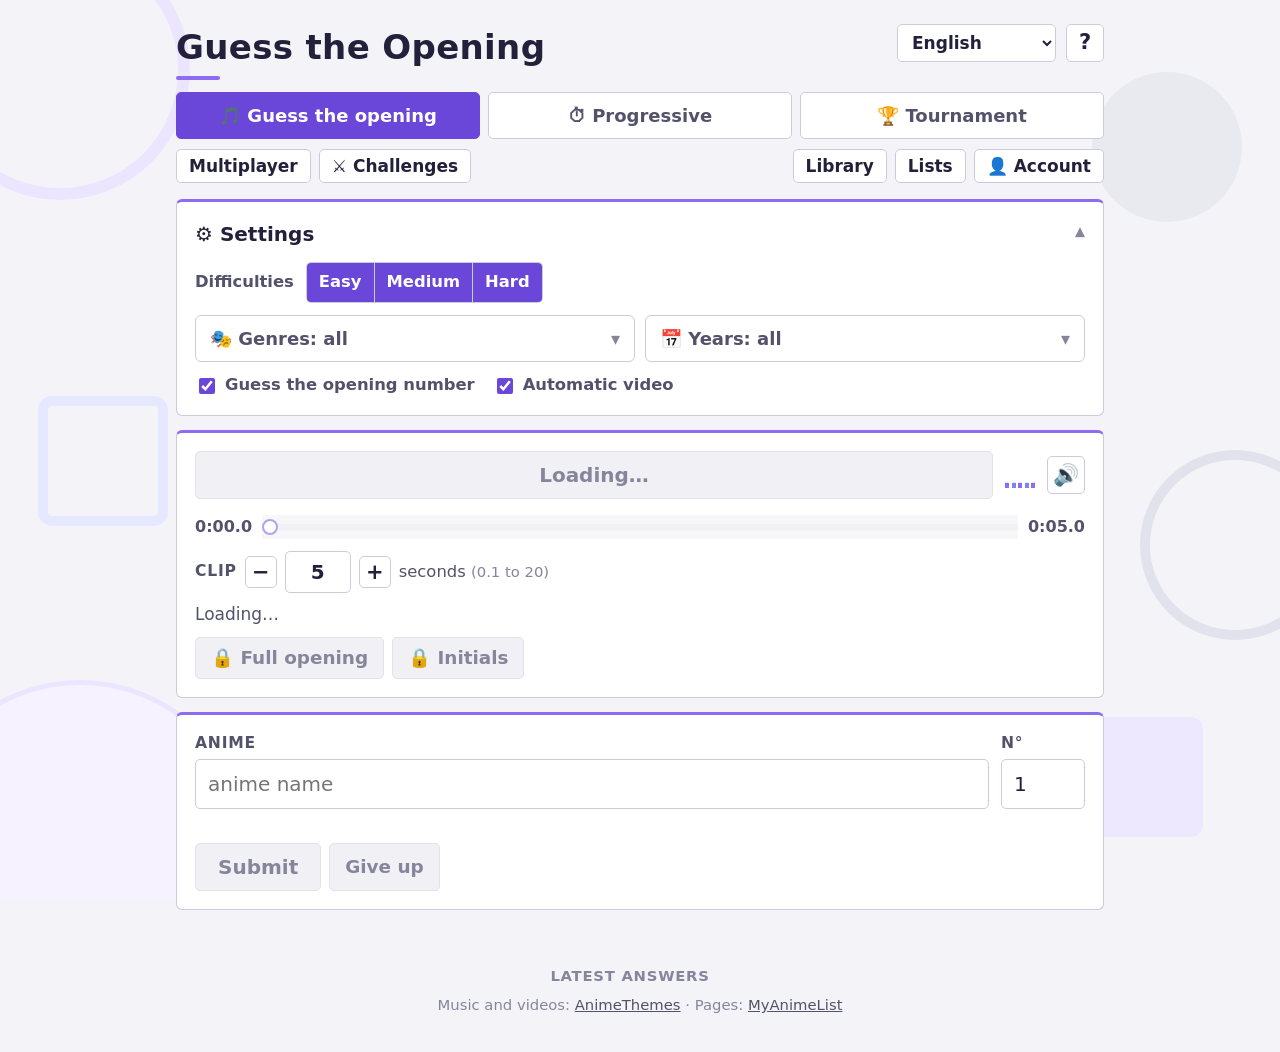
==== commit 017d3c0c: "Add files via upload" ====
--- a/index.html
+++ b/index.html
@@ -9,7 +9,7 @@
   <link rel="icon" href="favicon-32.png" sizes="32x32" type="image/png">
   <link rel="apple-touch-icon" href="apple-touch-icon.png">
   <link rel="manifest" href="site.webmanifest">
-  <link rel="stylesheet" href="css/style.css?v=20261094">
+  <link rel="stylesheet" href="css/style.css?v=20261098">
 </head>
 <body>
 
@@ -529,17 +529,17 @@
   </div>
 
   <script>try{var d=document.getElementById("settings");if(d&&window.matchMedia("(max-width:520px)").matches)d.open=false;}catch(e){}</script>
-  <script src="js/i18n-data.js?v=20261094"></script>
-  <script src="js/i18n.js?v=20261094"></script>
-  <script src="js/animes.js?v=20261094"></script>
-  <script src="js/genres.js?v=20261094"></script>
-  <script src="js/overrides.js?v=20261094"></script>
-  <script src="js/app.js?v=20261094"></script>
-  <script src="js/lists.js?v=20261094"></script>
-  <script src="js/library.js?v=20261094"></script>
-  <script src="js/genre-ui.js?v=20261094"></script>
-  <script src="js/challenge.js?v=20261094"></script>
-  <script src="js/multi.js?v=20261094"></script>
-  <script src="js/fx.js?v=20261094"></script>
+  <script src="js/i18n-data.js?v=20261098"></script>
+  <script src="js/i18n.js?v=20261098"></script>
+  <script src="js/animes.js?v=20261098"></script>
+  <script src="js/genres.js?v=20261098"></script>
+  <script src="js/overrides.js?v=20261098"></script>
+  <script src="js/app.js?v=20261098"></script>
+  <script src="js/lists.js?v=20261098"></script>
+  <script src="js/library.js?v=20261098"></script>
+  <script src="js/genre-ui.js?v=20261098"></script>
+  <script src="js/challenge.js?v=20261098"></script>
+  <script src="js/multi.js?v=20261098"></script>
+  <script src="js/fx.js?v=20261098"></script>
 </body>
 </html>
